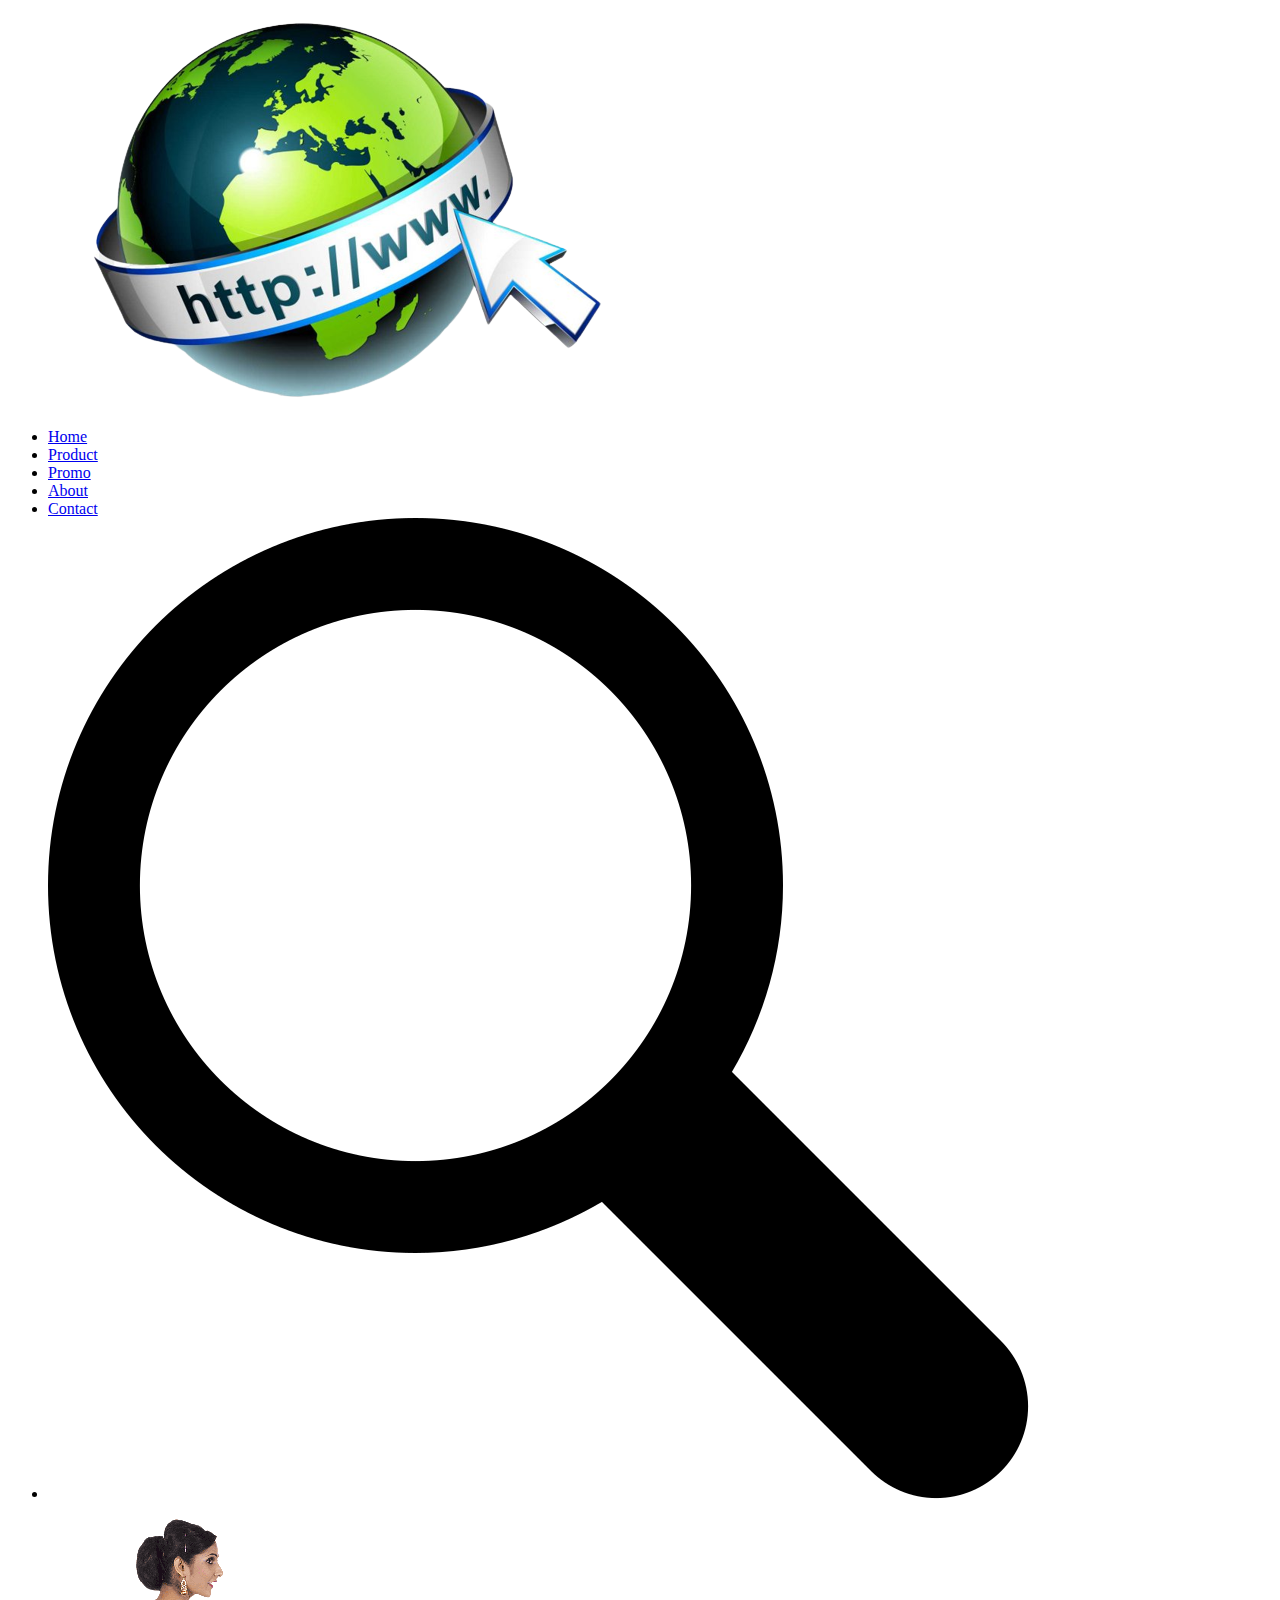
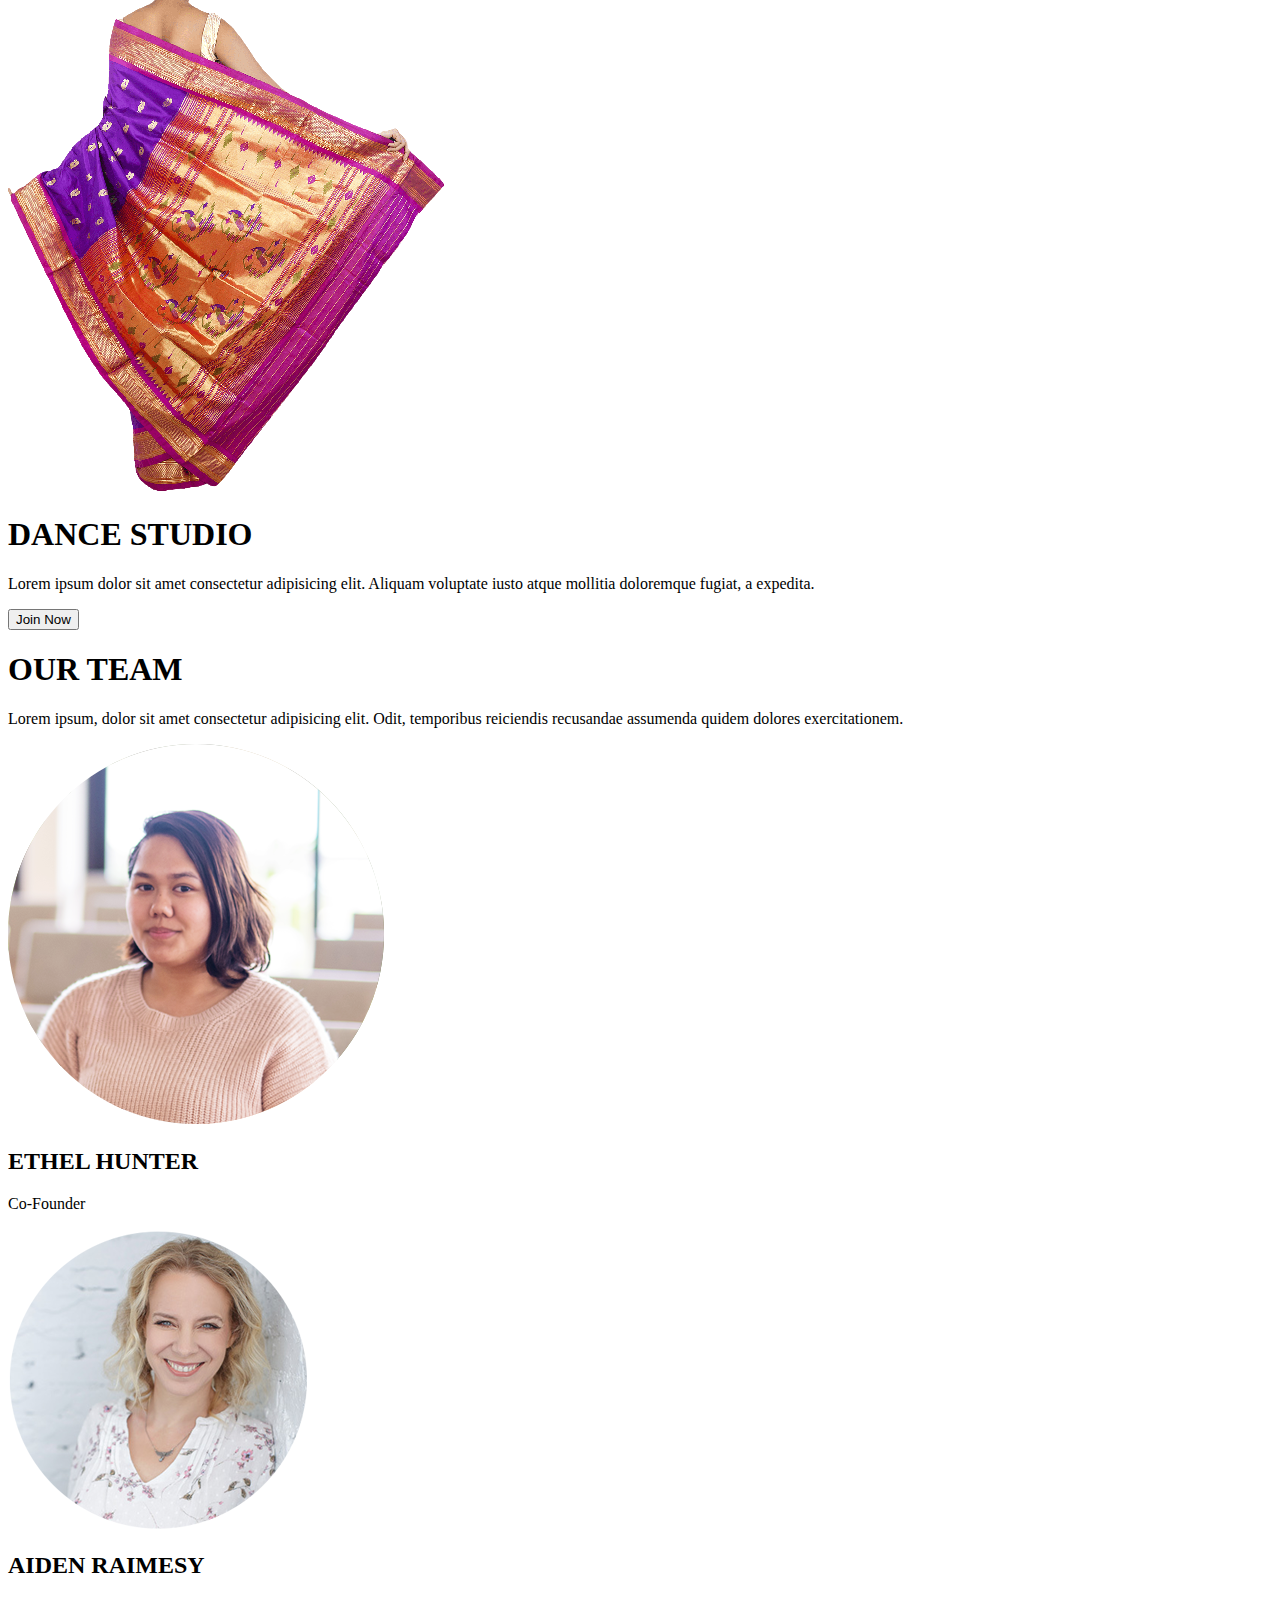
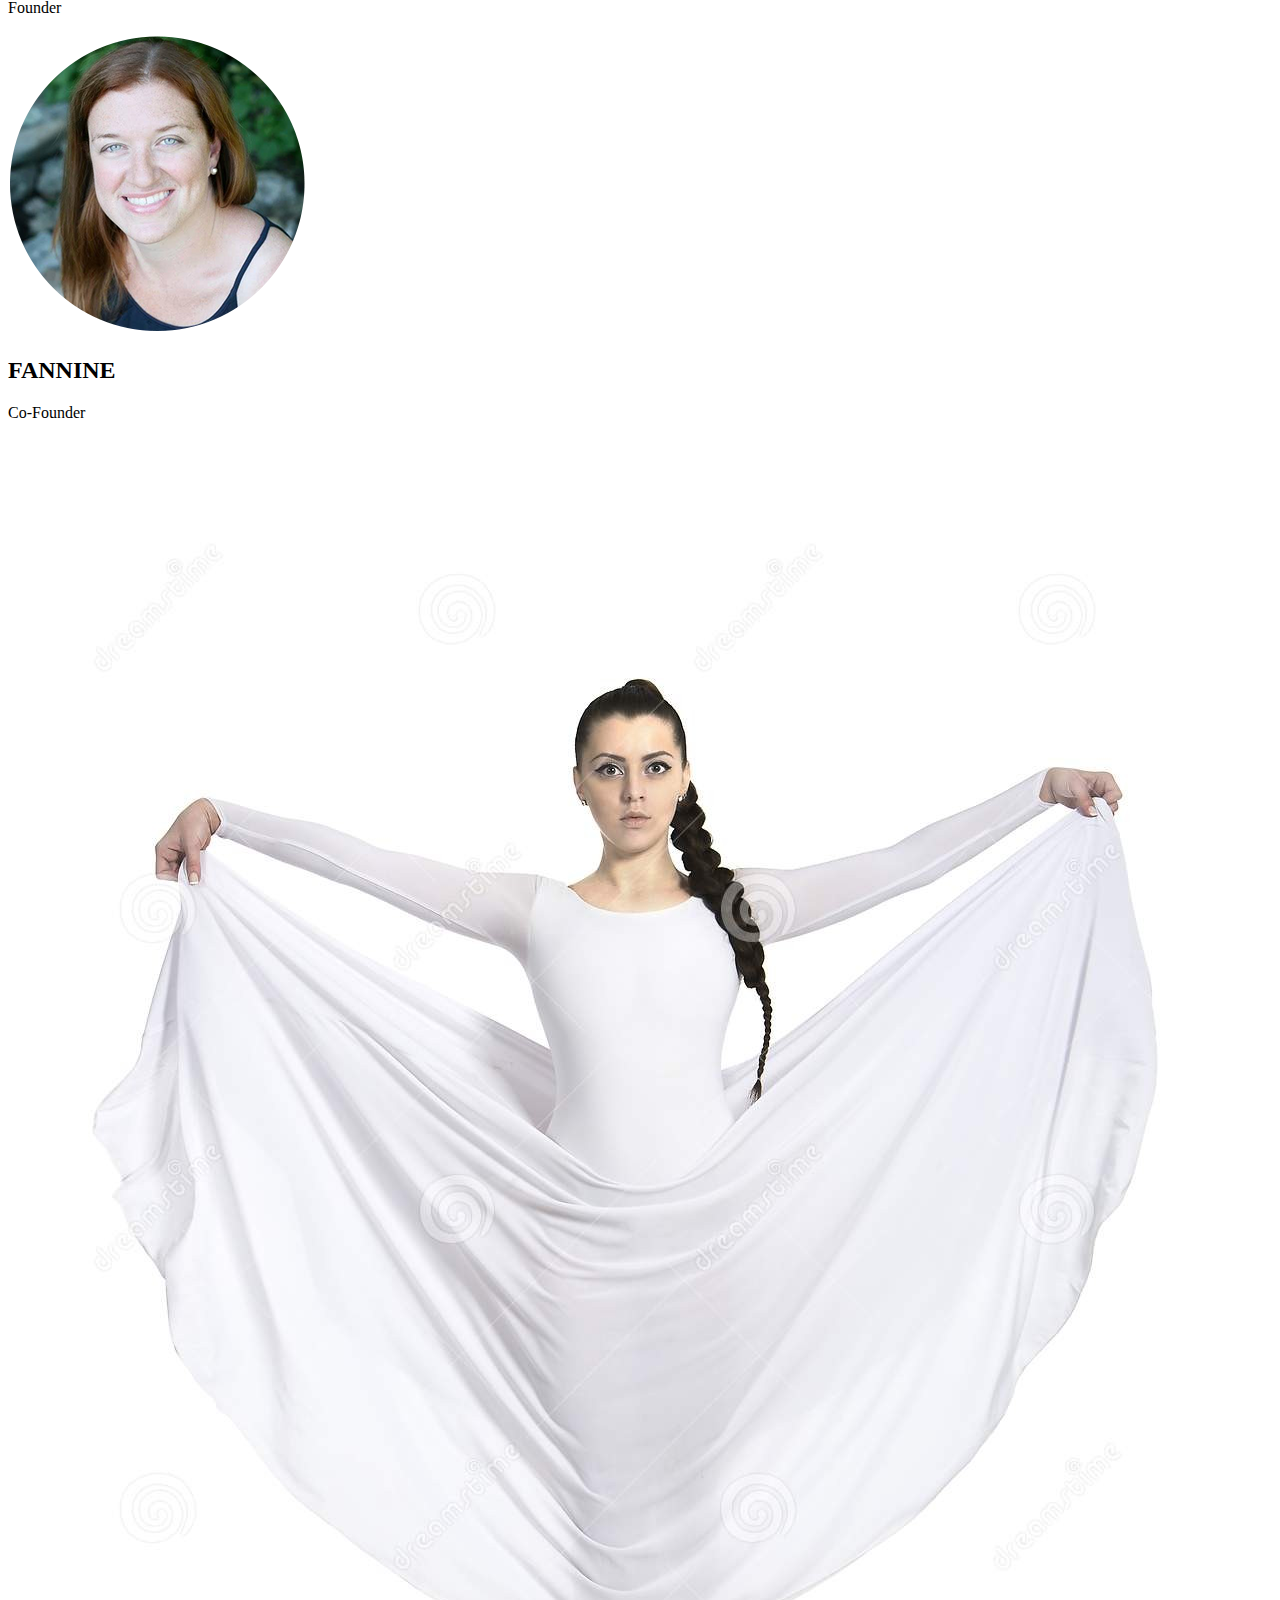
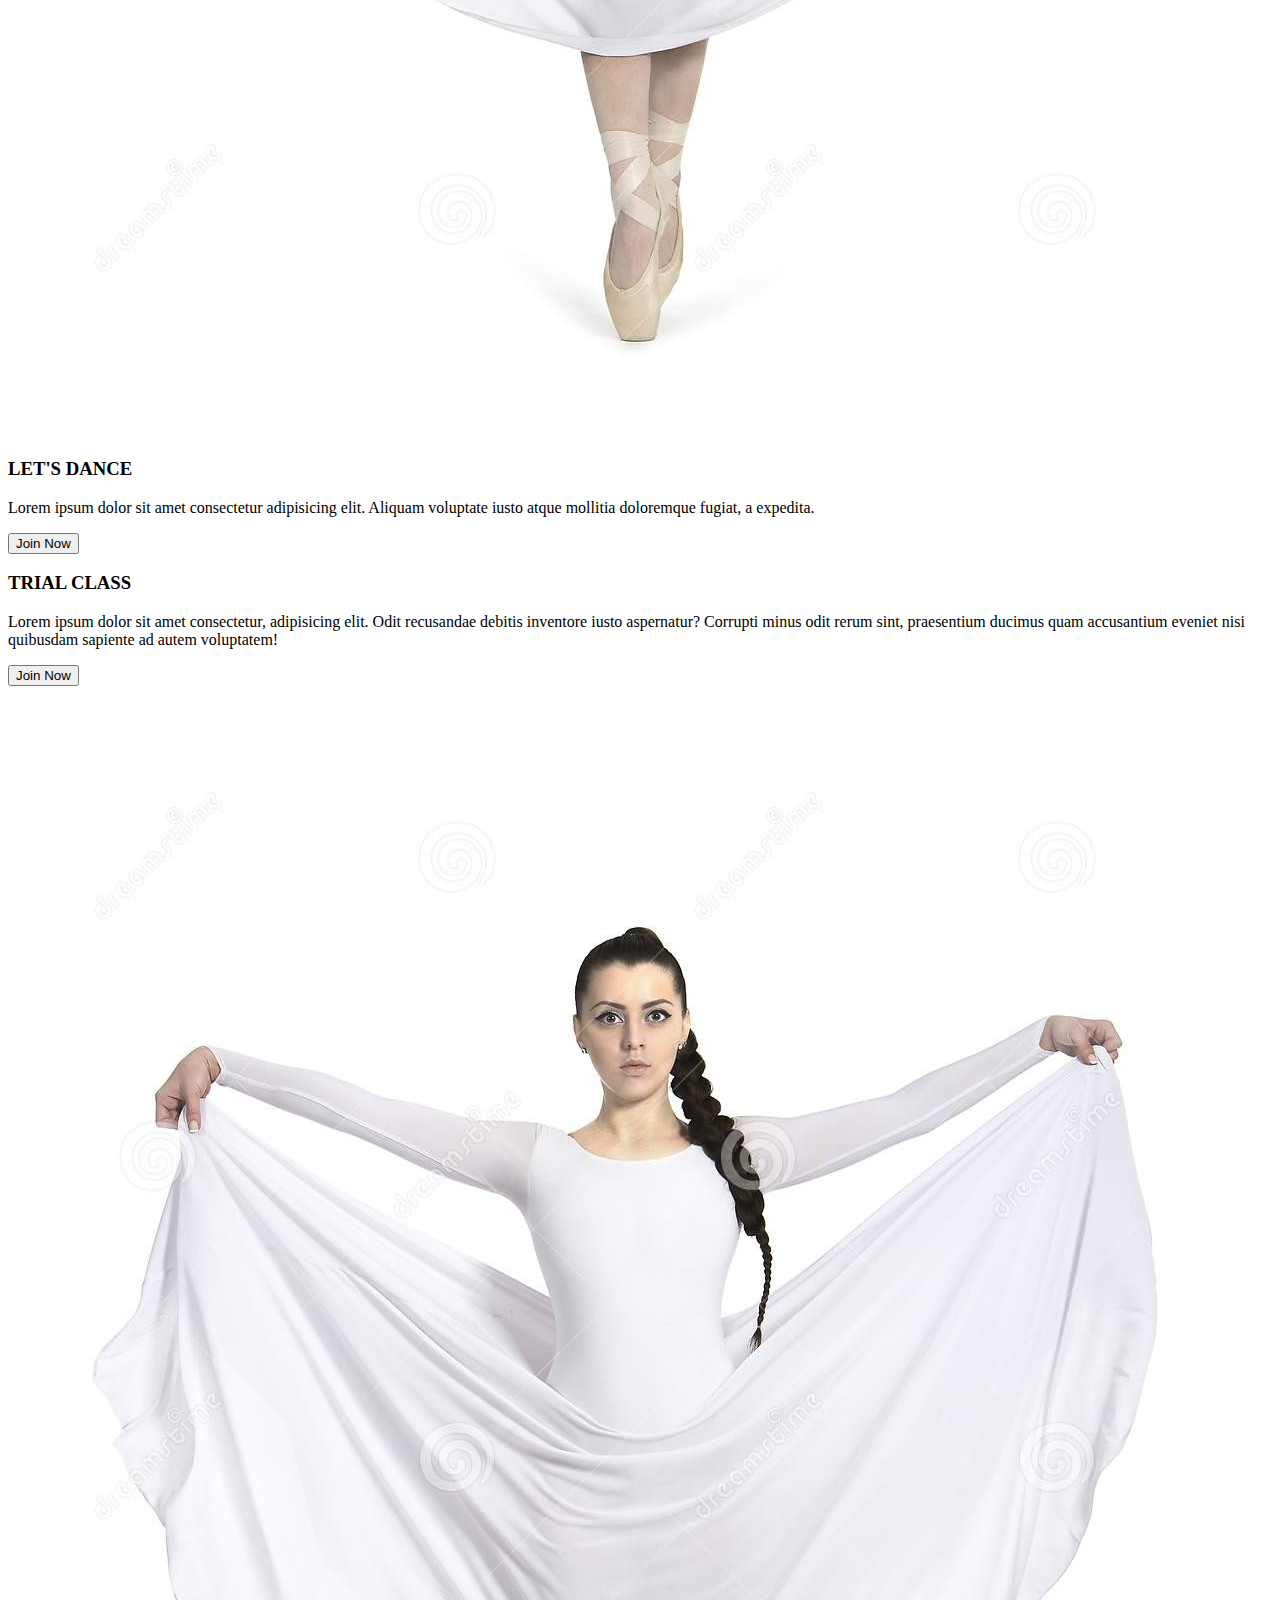
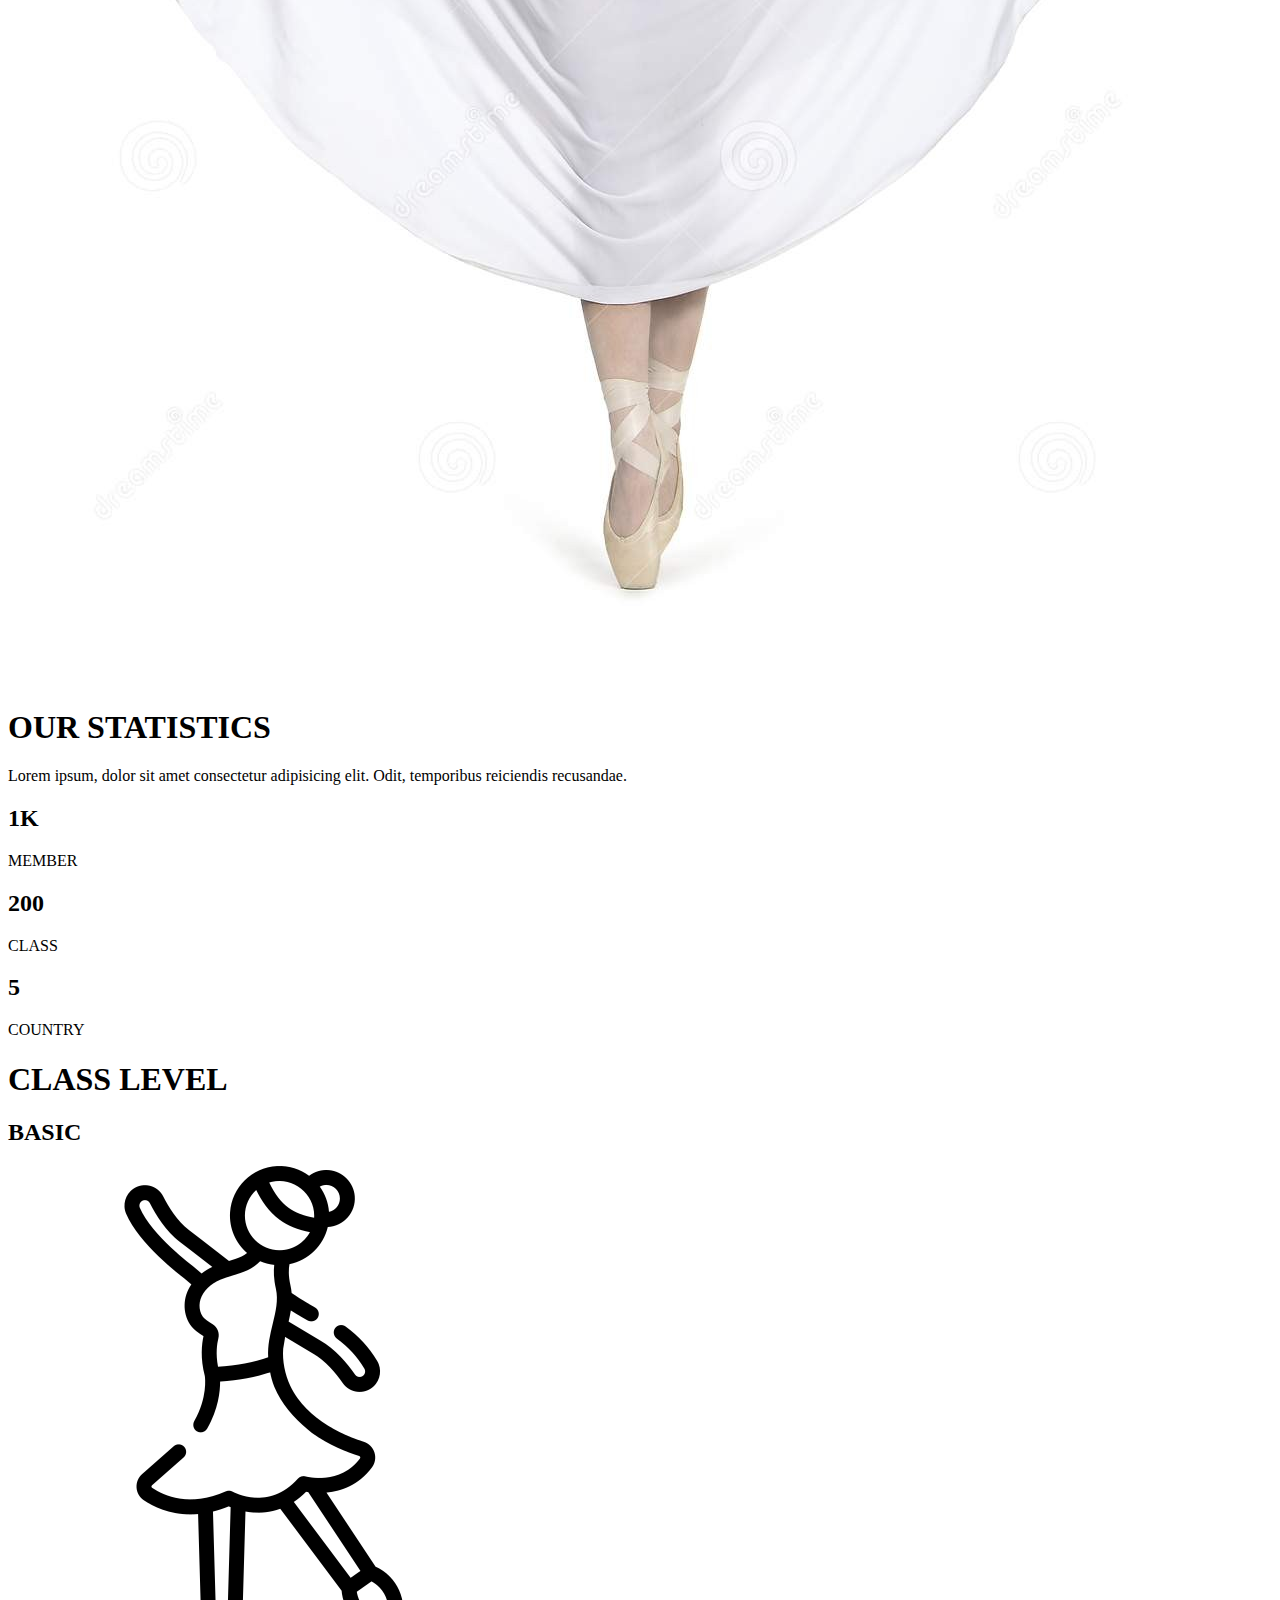
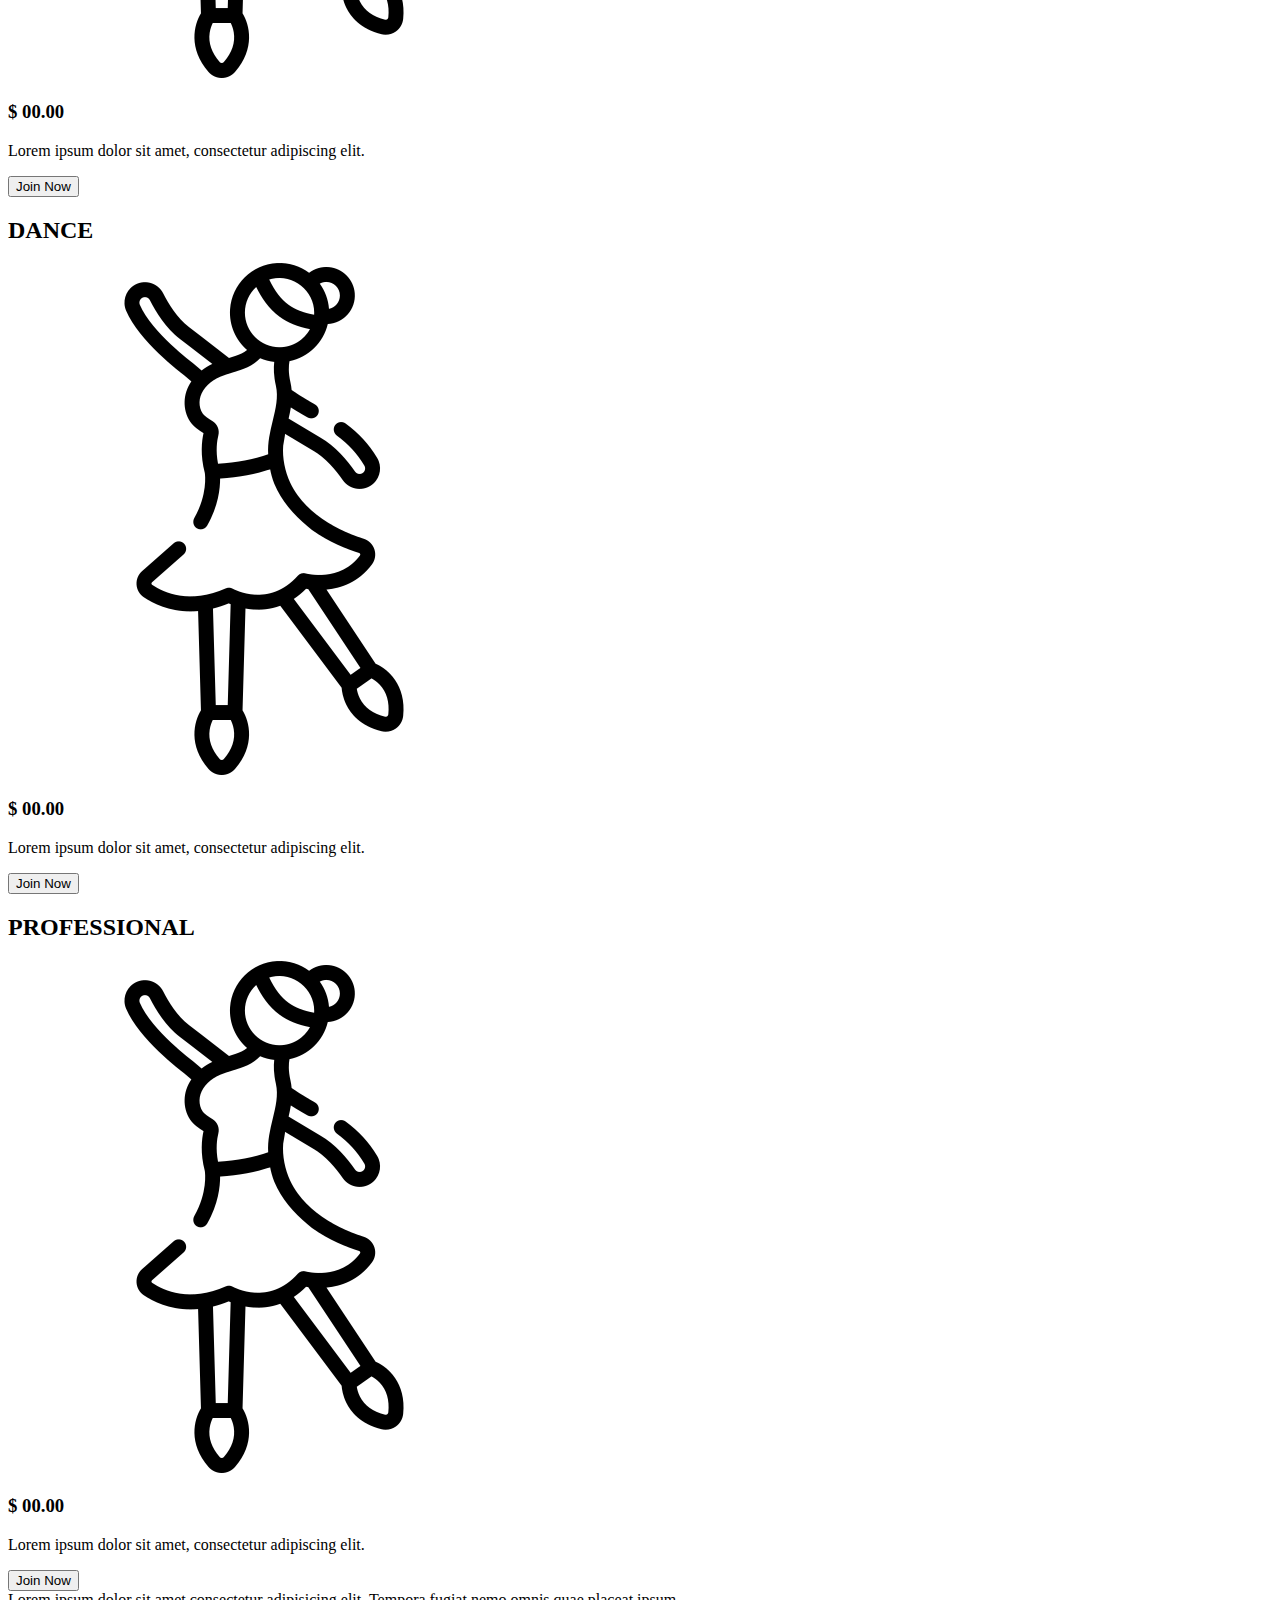
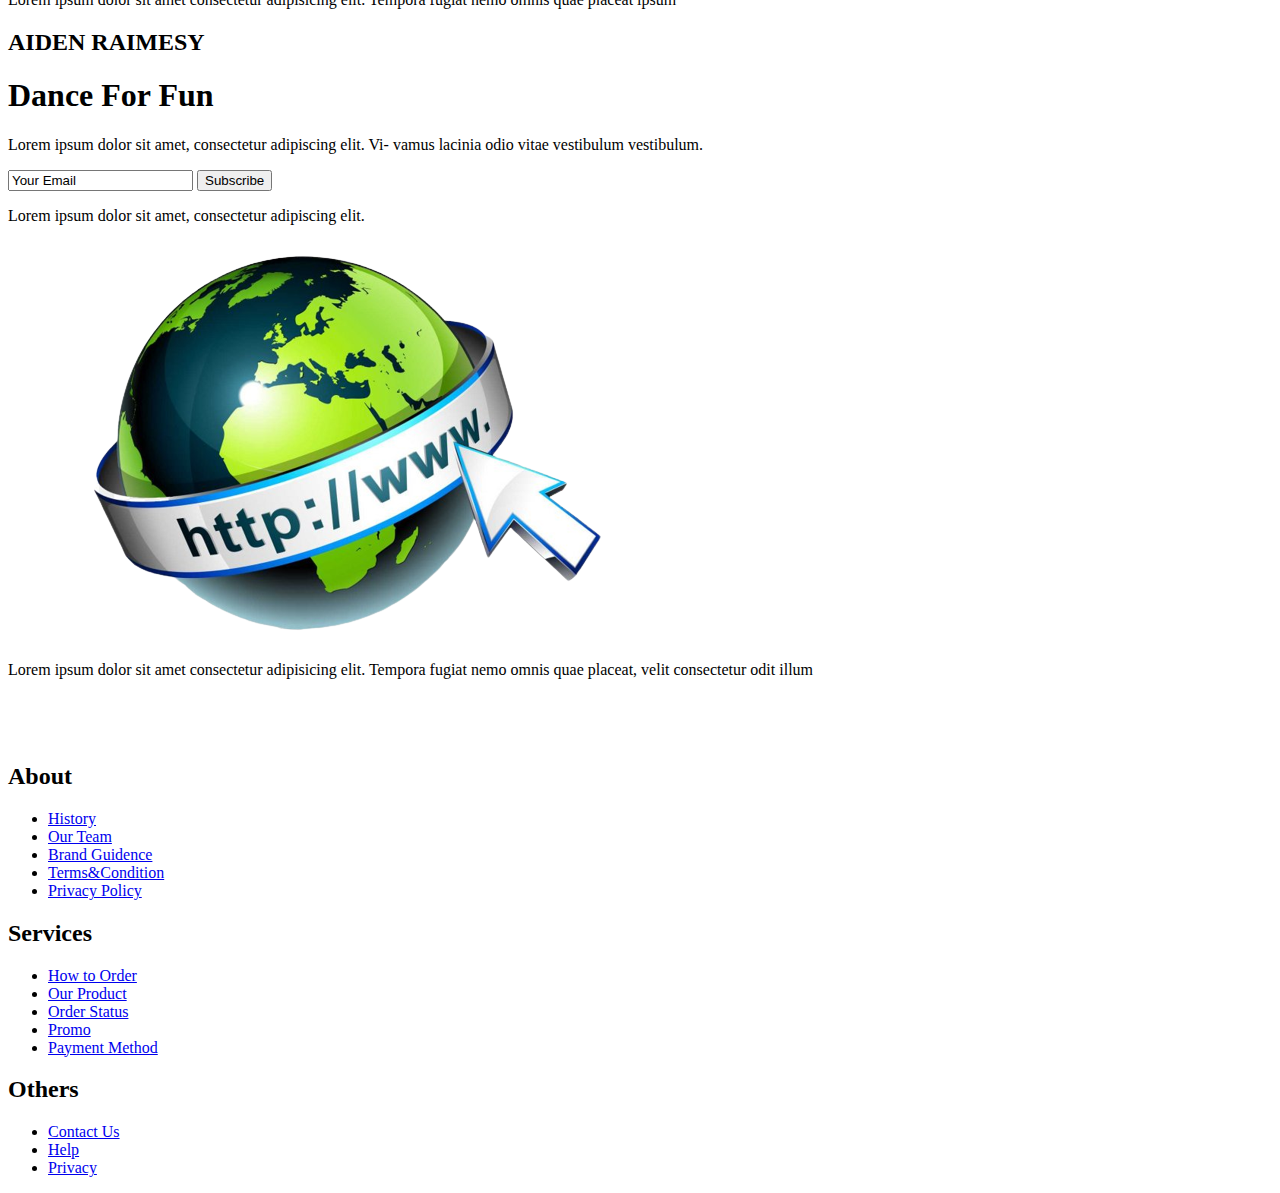
==== assignment1-2.html @ 9c56a9d4 "Assignment1&2" ====
<!DOCTYPE html>
<html lang="en">

<head>
    <meta charset="UTF-8">
    <meta http-equiv="X-UA-Compatible" content="IE=edge">
    <meta name="viewport" content="width=device-width, initial-scale=1.0">
    <link rel="stylesheet" href="assignment1.css">
    <title>Document</title>
</head>

<body>
    <header>
        <div class="logo"><img src="media/logo.png"/></div>
        <nav class="nav">
            <ul class="navbar">
                <li><a href="#">Home</a></li>
                <li><a href="#">Product</a></li>
                <li><a href="#">Promo</a></li>
                <li><a href="#">About</a></li>
                <li><a href="#">Contact</a></li>
                <li><img src="media/lens.png"/></li>
            </ul>

            </ul>
        </nav>
    </header>

    <section class="first-section">
        <div class="first-col-1">
            <img src="media/lady.png"/>
        </div>
        <div class="first-col-2">
            <h1>DANCE STUDIO</h1>
            <p>Lorem ipsum dolor sit amet consectetur adipisicing elit. Aliquam voluptate iusto atque mollitia doloremque fugiat, a expedita.</p>
            <div>
                <button class="btn">Join Now</button>
            </div>
        </div>
    </section>

    <section class="second-section">
        <div class="second-row-1">
            <h1>OUR TEAM</h1>
            <p>Lorem ipsum, dolor sit amet consectetur adipisicing elit. Odit, temporibus reiciendis recusandae assumenda quidem dolores exercitationem.</p>
        </div>
        <div class="second-row-2">
            <div>
                <img src="media/first.png">
                <h2>ETHEL HUNTER</h2>
                <p>Co-Founder</p>
            </div>

            <div>
                <img src="media/second.png">
                <h2>AIDEN RAIMESY</h2>
                <p>Founder</p>
            </div>

            <div>
                <img src="media/third.png">
                <h2>FANNINE</h2>
                <p>Co-Founder</p>
            </div>
        </div>

        <div class="second-row-3">
        </div>

    </section>

    <section class="first-section">
        <div class="first-col-1">
            <img class = "overide-img"src="media/lady2.jpg"/>
        </div>
        <div class="first-col-2">
            <h3>LET'S DANCE</h3>
            <p class="overide-1">Lorem ipsum dolor sit amet consectetur adipisicing elit. Aliquam voluptate iusto atque mollitia doloremque fugiat, a expedita.</p>
            <div>
                <button class="btn">Join Now</button>
            </div>
        </div>
    </section>

    <section class="tilted-bg">
        <div class="tilted-bg-wrapper">
        <div class="tilted-bg-row">
        <div class="tilted-col-1">
            <h3>TRIAL CLASS</h3>
            <p class="">Lorem ipsum dolor sit amet consectetur, adipisicing elit. Odit recusandae debitis inventore iusto aspernatur? Corrupti minus odit rerum sint, praesentium ducimus quam accusantium eveniet nisi quibusdam sapiente ad autem voluptatem!</p>
            <div>
                <button class="btn">Join Now</button>
            </div>
            </div>
            <div class="tilted-col-2">
                <img class = "overide-img"src="media/lady2.jpg"/>
            </div>
        </div>
        </div>
    </section>

    <section class="second-section">

        <div class="second-row-1">
            <h1>OUR STATISTICS</h1>
            <p>Lorem ipsum, dolor sit amet consectetur adipisicing elit. Odit, temporibus reiciendis recusandae.</p>
        </div>
        <div class="second-row-2 overide-2">
            <div class = "center-1">
                <h2>1K</h2>
                <p>MEMBER</p>
            </div>

            <div>
                <h2>200</h2>
                <p>CLASS</p>
            </div>

            <div class="center-2">
                <h2>5</h2>
                <p>COUNTRY</p>
            </div>
        </div>

        <div class="second-row-3">
        </div>

    </section>

    <section class="third-section">
        <h1 class="third-row-1">CLASS LEVEL</h1>
        <div class="third-row-2">
            <div>
                <h2>BASIC</h2>
                <img src="media/dance.png"/>
                <h3>$ 00.00</h3>
                <p>Lorem ipsum dolor sit amet, consectetur adipiscing elit.</p>
                <button class="btn">Join Now</button>
            </div>

            <div>
                <h2>DANCE</h2>
                <img src="media/dance.png"/>
                <h3>$ 00.00</h3>
                <p>Lorem ipsum dolor sit amet, consectetur adipiscing elit.</p>
                <button class="btn">Join Now</button>
            </div>

            <div>
                <h2>PROFESSIONAL</h2>
                <img src="media/dance.png"/>
                <h3>$ 00.00</h3>
                <p>Lorem ipsum dolor sit amet, consectetur adipiscing elit.</p>
                <button class="btn">Join Now</button>
            </div>
        </div>

    </section>

    <section class="lady-background">
        <div>
            Lorem ipsum dolor sit amet consectetur adipisicing elit. Tempora fugiat nemo omnis quae placeat ipsum
        </div>
        <h2>
            AIDEN RAIMESY
        </h2>
    </section>

    <section class="fourth-section">
        <h1>Dance For Fun</h1>
        <p class="para">Lorem ipsum dolor sit amet, consectetur adipiscing elit. 
            Vi- vamus lacinia odio vitae vestibulum vestibulum.
        </p>
        <input type="text" value="Your Email">
        <button class="btn-sub">Subscribe</button>
        <p class="small">Lorem ipsum dolor sit amet, consectetur adipiscing elit.</p>
    </section>
    <footer>
        <div class="footer-row-1">
            <img src="media/logo.png">
            <p>Lorem ipsum dolor sit amet consectetur adipisicing elit. Tempora fugiat nemo omnis quae placeat, velit consectetur odit illum</p>
            <div class="social-icons">
                <img src="media/footer1.png">
                <img src="media/footer2.png">
                <img src="media/footer3.png">
                <img src="media/footer4.png">
            </div>
        </div>

        <div class="footer-row-2">
            <div class="col-1">
                <h2>About</h2>
                <ul>
                    <li><a href="#">History</a></li>
                    <li><a href="#">Our Team</a></li>
                    <li><a href="#">Brand Guidence</a></li>
                    <li><a href="#">Terms&Condition</a></li>
                    <li><a href="#">Privacy Policy</a></li>
                </ul>
            </div>

            <div class="col-2">
                <h2>Services</h2>
                <ul>
                    <li><a href="#">How to Order</a></li>
                    <li><a href="#">Our Product</a></li>
                    <li><a href="#">Order Status</a></li>
                    <li><a href="#">Promo</a></li>
                    <li><a href="#">Payment Method</a></li>
                </ul>
            </div>

            <div class="col-3">
                <h2>Others</h2>
                <ul>
                    <li><a href="#">Contact Us</a></li>
                    <li><a href="#">Help</a></li>
                    <li><a href="#">Privacy</a></li>
                </ul>
            </div>
        </div>

    </footer>
</body>

</html>
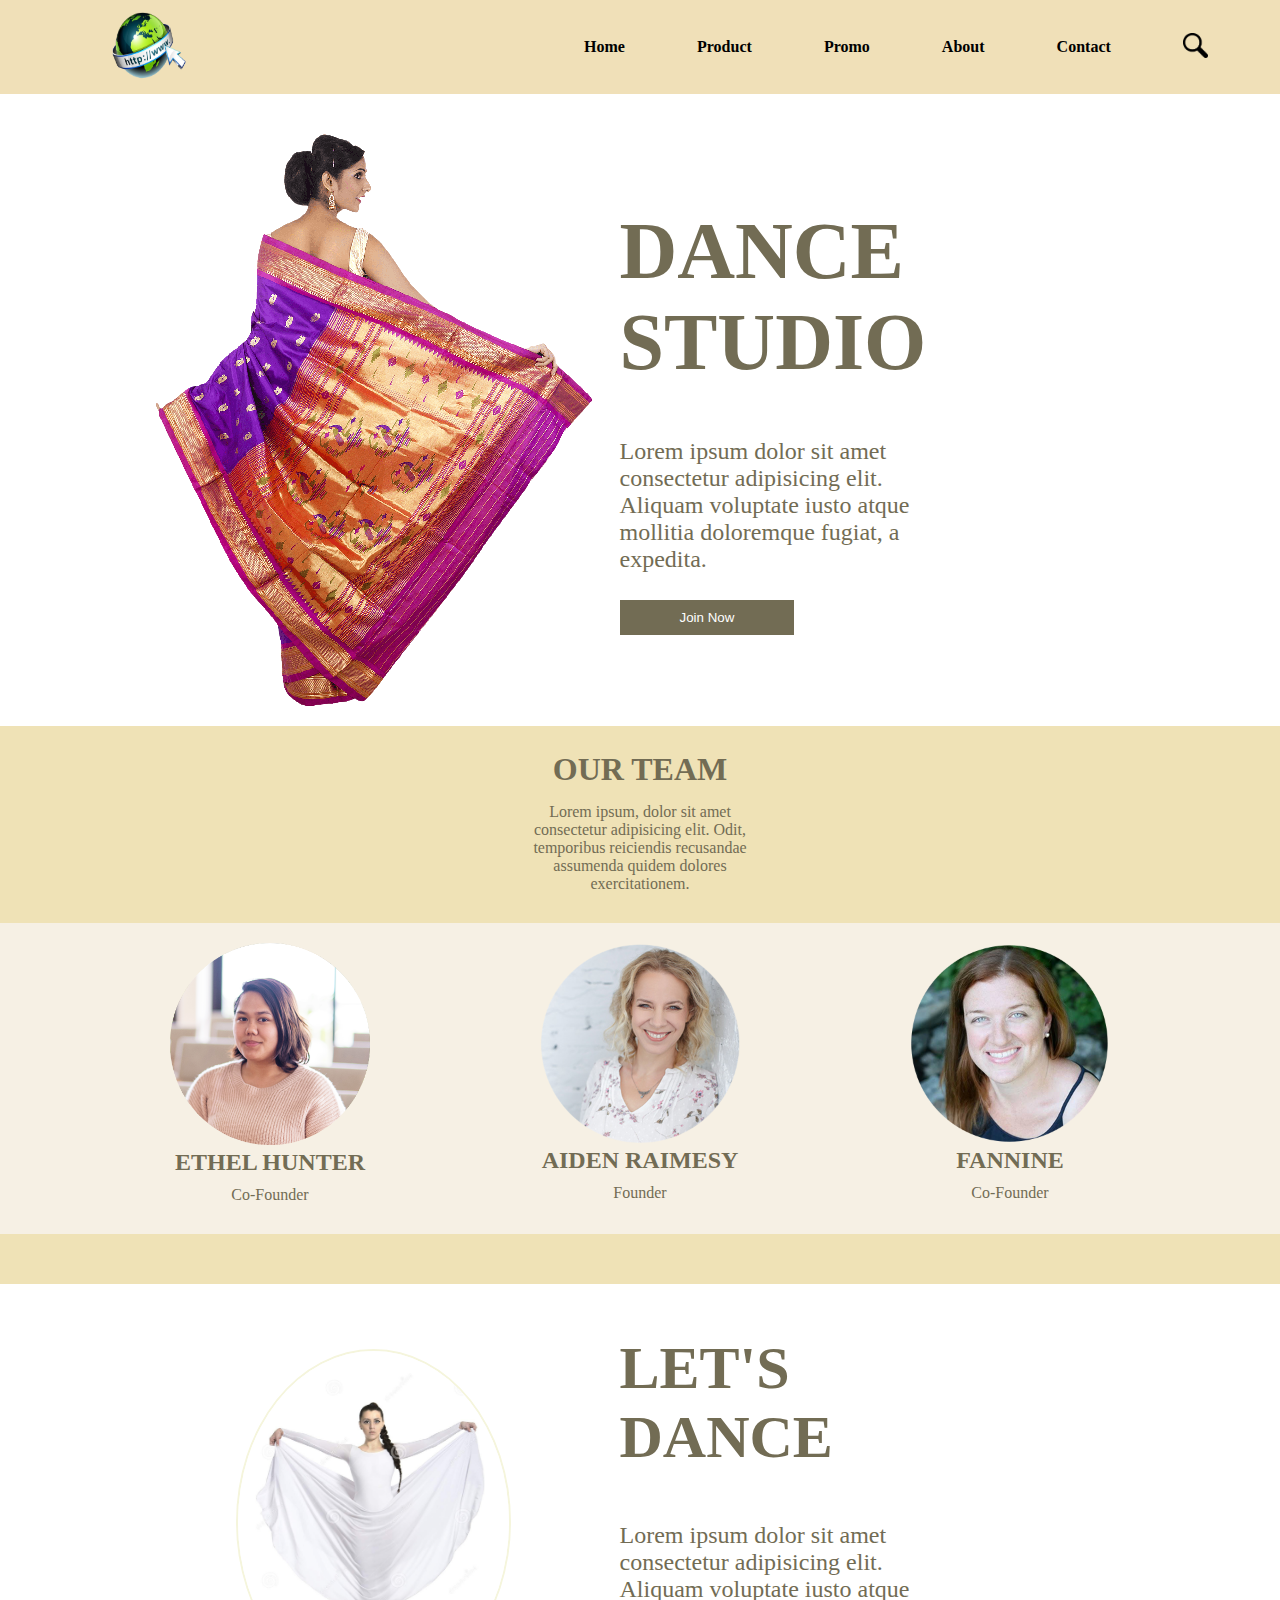
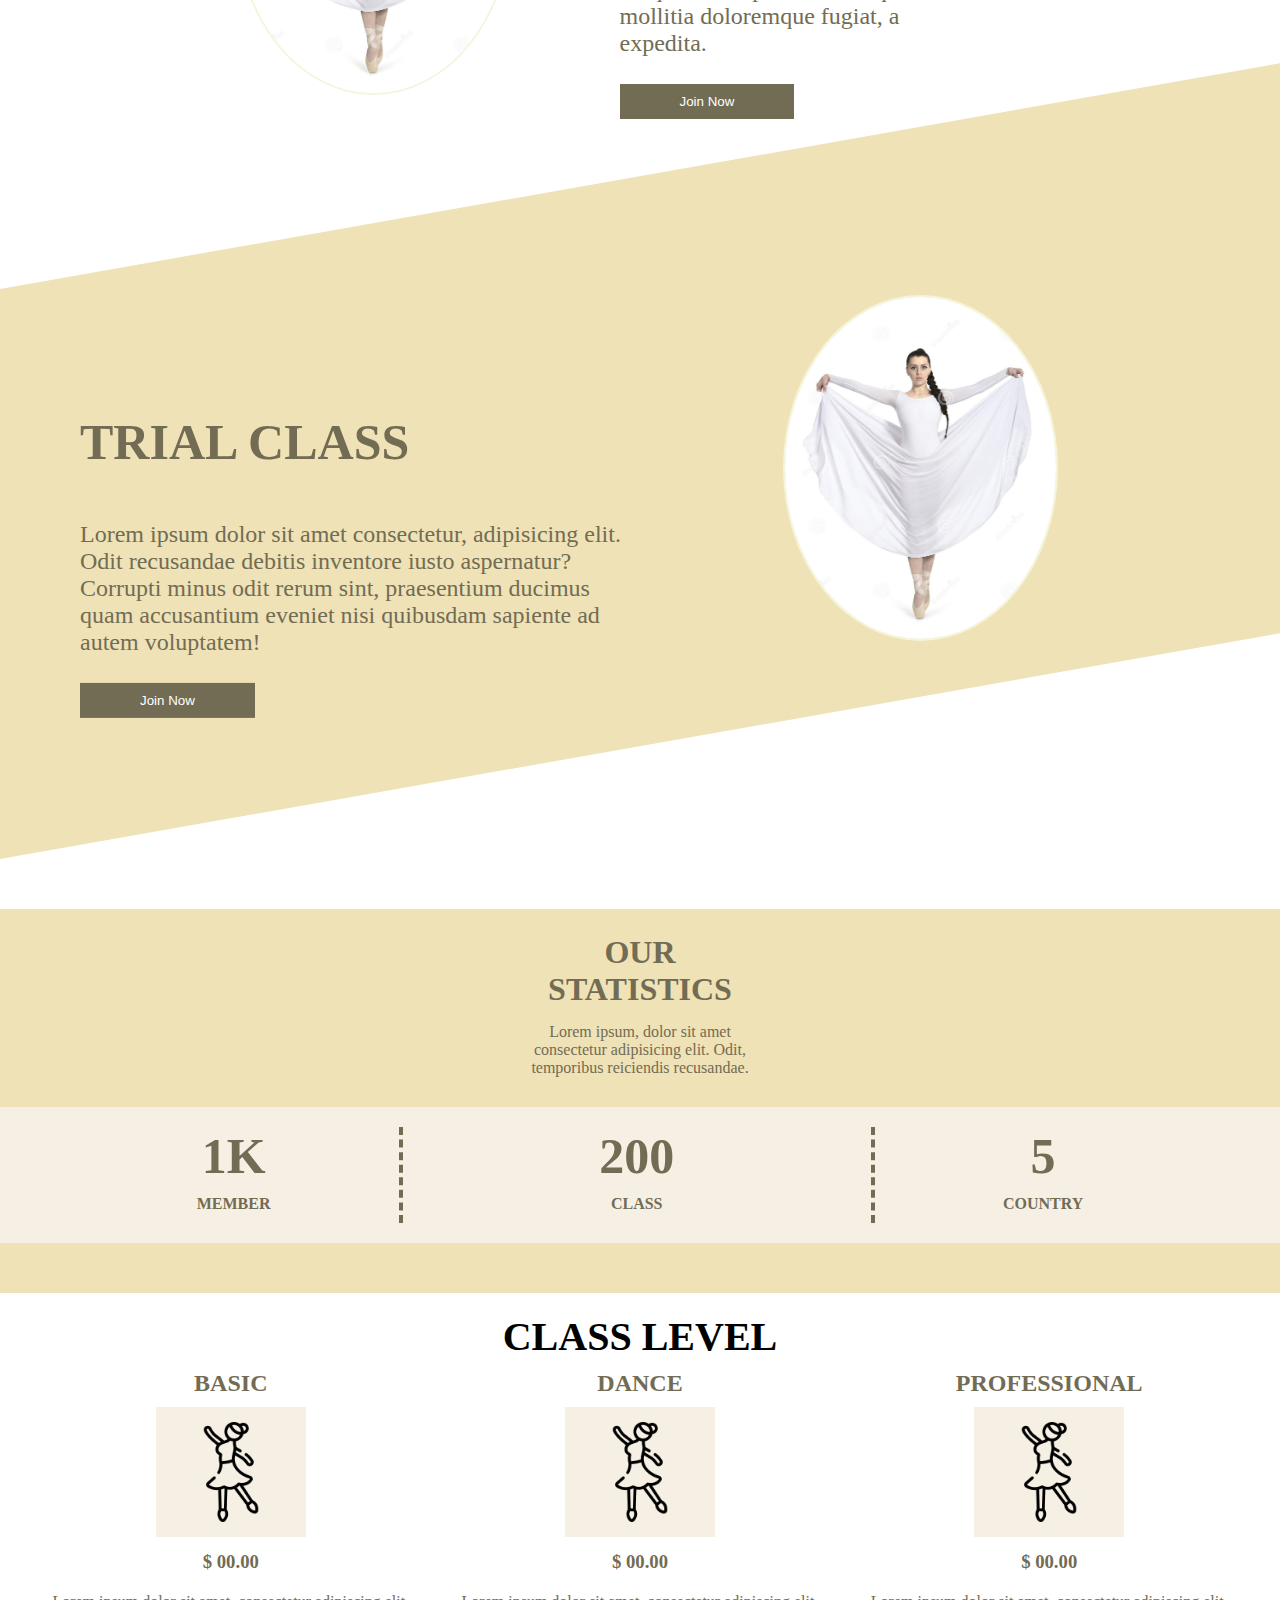
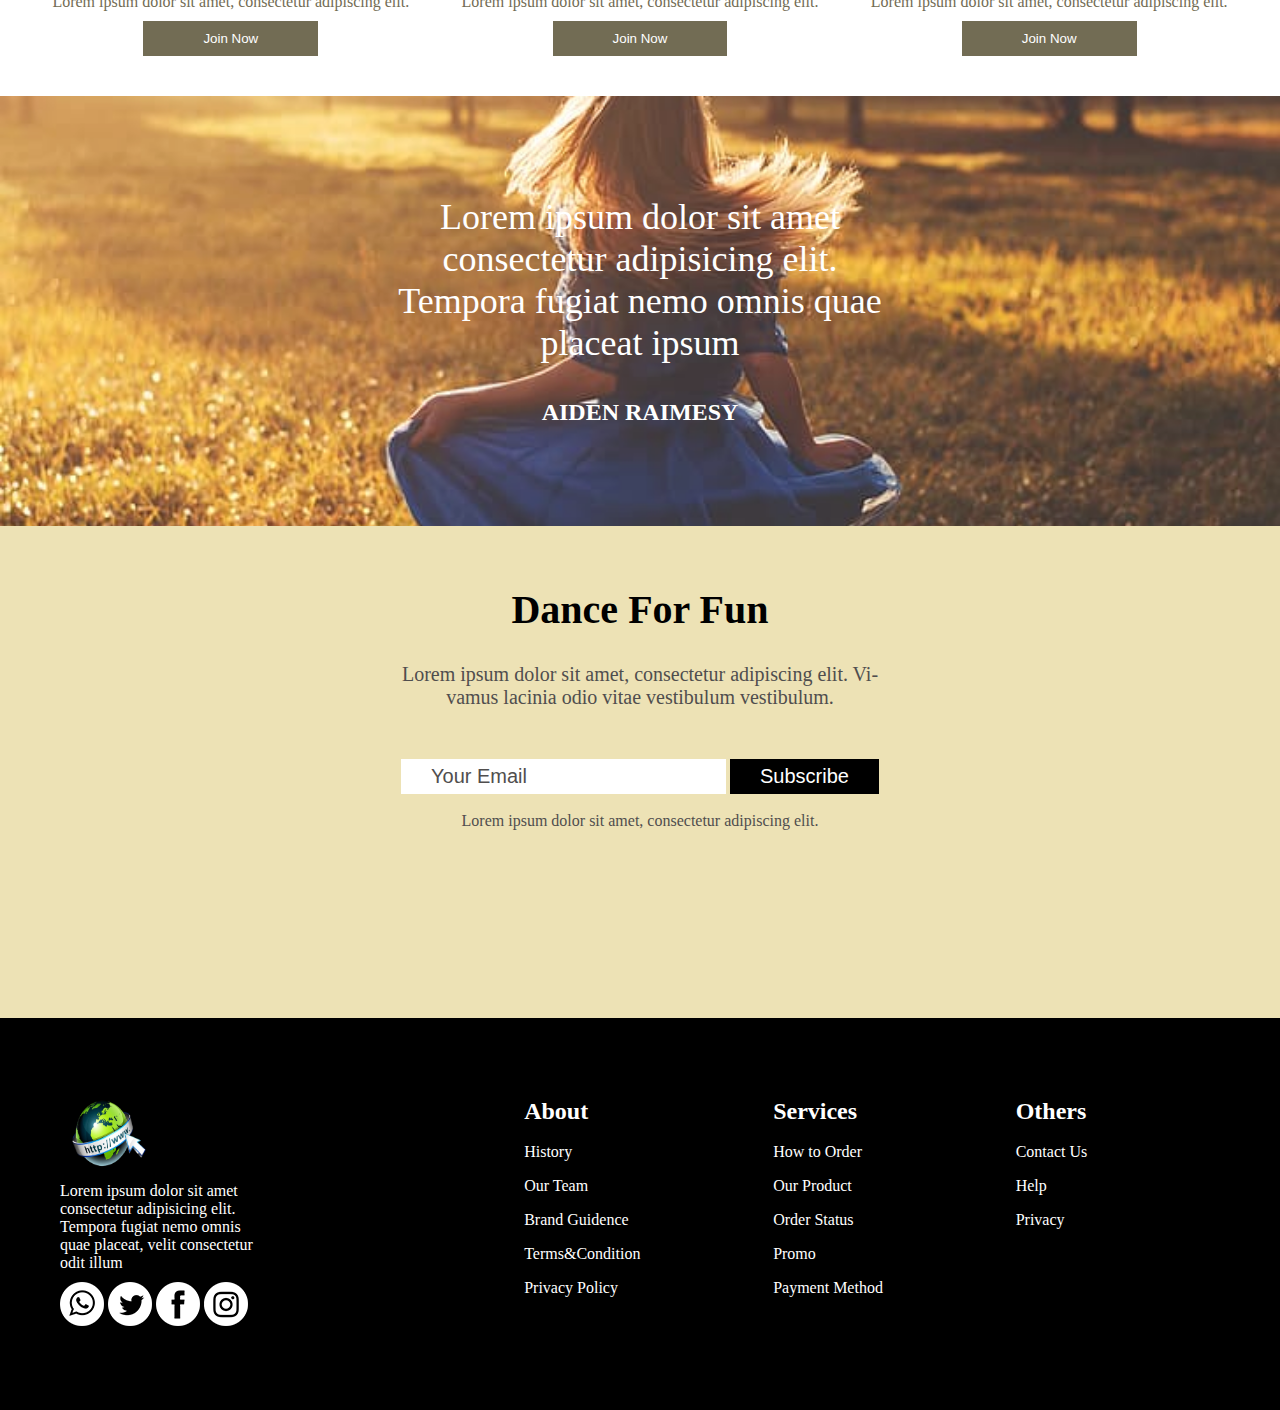
==== commit 061cc577: "updated css reference in html file" ====
--- a/assignment1-2.html
+++ b/assignment1-2.html
@@ -5,7 +5,7 @@
     <meta charset="UTF-8">
     <meta http-equiv="X-UA-Compatible" content="IE=edge">
     <meta name="viewport" content="width=device-width, initial-scale=1.0">
-    <link rel="stylesheet" href="assignment1.css">
+    <link rel="stylesheet" href="assignment1-2.css">
     <title>Document</title>
 </head>
 
--- a/assignment1-2.css
+++ b/assignment1-2.css
@@ -0,0 +1,312 @@
+*{
+    margin: 0;
+    padding: 0;
+    box-sizing: border-box;
+}
+header{
+    display: flex;
+    align-items: center;
+    padding: 10px 0;
+    background-color: #f0e0b8;
+}
+.nav{
+    width: 60%;
+}
+.logo{
+    width: 40%;
+    padding-left: 100px;
+}
+
+.logo img{
+    width: 90px;
+    height: 70px;
+}
+.navbar{
+    list-style: none;
+    display: flex;
+    width: 100%;
+    justify-content: space-evenly;
+    align-items: center;
+}
+
+.navbar li{
+    /* padding-left: 5px; */
+    font-size: 16px;
+    font-weight: bold;
+}
+
+.navbar li a{
+    text-decoration: none;
+    color: black;
+}
+
+.navbar img{
+    width: 25px;
+    height: 25px;
+}
+
+.first-section{
+    display: flex;
+    align-items: center;
+    width: 80%;
+    margin: auto;
+    padding-top: 40px;
+    padding-bottom: 20px;
+}
+.first-col-1{
+    width: 48%;
+}
+.first-col-1 img{
+    display: block;
+    margin: auto;
+}
+
+.first-col-2{
+    width: 30%;
+    color: #726c54;
+}
+.first-col-2 h1{
+    font-size: 80px;
+    padding-bottom: 40px;
+   
+}
+
+.first-col-2 h3{
+    font-size: 60px;
+    padding-bottom: 40px;
+   
+}
+
+.first-col-2 p{
+    font-size: 24px;
+}
+
+.first-col-2 .overide{
+    font-size: 18px;
+}
+
+.first-col-2 div{
+padding-top: 17px;
+}
+
+.btn{
+    padding: 10px 60px;
+    background:#726c54;
+    color: white;
+    border: none;
+}
+.second-row-1{
+    background:  #efe2b6;
+    padding: 20px 0;
+    color: #726c54;
+}
+.second-row-1 h1{
+width: 20%;
+margin: auto;
+text-align: center;
+padding: 5px 0;
+}
+.second-row-1 p{
+    width: 20%;
+    margin: auto;
+    text-align: center;
+}
+
+.second-row-2{
+    display: flex;
+    justify-content: space-evenly;
+    text-align: center;
+    padding: 20px 0;
+    color: #726c54;
+    background: #f6f0e4;
+}
+
+.second-row-2 img {
+    width: 200px;
+}
+
+.second-row-3{
+    height: 50px;
+    background: #efe2b6;
+}
+.overide-2{
+    padding: 20px 0;
+}
+.overide-2 h2{
+    font-size: 50px;
+}
+.overide-2 p{
+    font-weight: bold;
+}
+
+.overide-img{
+    width: 275px;
+    border: 2px solid beige;
+    border-radius: 50%;
+}
+.center-1{
+    border-right: 4px dashed #726c54;
+    padding-right: 10%;
+}
+
+.center-2{
+    border-left: 4px dashed #726c54;
+    padding-left: 10%;
+}
+.third-section{
+    padding-top: 20px;
+    padding-bottom: 40px;
+}
+.third-row-1{
+    text-align: center;
+    font-size: 40px;
+}
+
+.third-row-2{
+    display: flex;
+    justify-content: space-evenly;
+    text-align: center;
+    color: #726c54;
+}
+.third-row-2 img{
+    width: 150px;
+    padding: 15px 25px;
+    background: #f6f0e4;
+}
+.third-row-2 h2,h3,p{
+    padding: 10px 0;
+}
+
+.tilted-bg{
+    padding: 100px 0 100px 0;
+    
+}
+
+.tilted-bg-wrapper{
+    transform: skew(0deg,-10deg) translateY(50px);
+    background: #efe2b6;
+    padding: 20px 80px;
+    transform-origin: top left;
+}
+.tilted-bg-row{
+    display: flex;
+    align-items: center;
+    transform: skew(0deg,10deg);
+    transform-origin: top left;
+
+}
+.tilted-col-1{
+    width: 50%;
+    color: #726c54;
+}
+.tilted-col-2{
+    width: 50%;
+    text-align: center;
+    color: #726c54;
+    padding-bottom: 180px;
+}
+.tilted-col-1 h3{
+    font-size: 50px;
+    padding-bottom: 40px;
+}
+
+.tilted-col-1 p{
+    font-size: 24px;
+}
+
+.tilted-col-1 div{
+    padding-top: 17px;
+}
+.lady-background{
+    background: url(media/lady-bg.jpg) center center no-repeat;
+    background-size: cover;
+    padding: 100px 0;
+    text-align: center;
+    opacity: 0.9;
+    color: white;
+}
+.lady-background div{
+    width: 40%;
+    margin: auto;
+    font-size: 36px;
+}
+
+.lady-background h2{
+    padding-top: 35px;
+}
+.fourth-section{
+    background-color: #ede2b5;
+    text-align: center;
+    padding-bottom: 170px;
+    padding-top: 60px;
+    
+}
+.fourth-section h1{
+    font-size: 40px;
+    color: black;
+}
+.btn-sub{
+    background: black;
+    color: white;
+    font-size: 20px;
+    padding: 6px 30px;
+    border: none;
+}
+ input{
+    font-size: 20px;
+    padding: 6px 30px;
+    border: none;
+    color: #504e4e;
+}
+.fourth-section .para{
+    padding-top: 30px;
+    font-weight: 400;
+    padding-bottom: 50px;
+    width: 40%;
+    font-size: 20px;
+    margin: auto;
+    color: #504e4e;
+}
+
+.fourth-section .small{
+    padding: 18px 0;
+    color: #504e4e;
+}
+
+footer{
+    background: black;
+    color: white;
+    padding: 80px 60px;
+    display: flex;
+}
+.footer-row-1{
+    width: 40%;
+}
+.footer-row-1 p{
+    width: 60%;
+}
+.footer-row-1 > img{
+    width: 90px;
+    height: 70px;
+}
+
+.footer-row-2{
+    display: flex;
+    justify-content: space-evenly;
+    width: 100%;
+}
+
+.footer-row-2 h2{
+    font-weight: bold;
+    padding-bottom: 10px;
+}
+.footer-row-2 ul{
+    list-style: none;
+}
+.footer-row-2 a{
+    text-decoration: none;
+    color: white;
+}
+.footer-row-2 li{
+    padding: 8px 0;
+}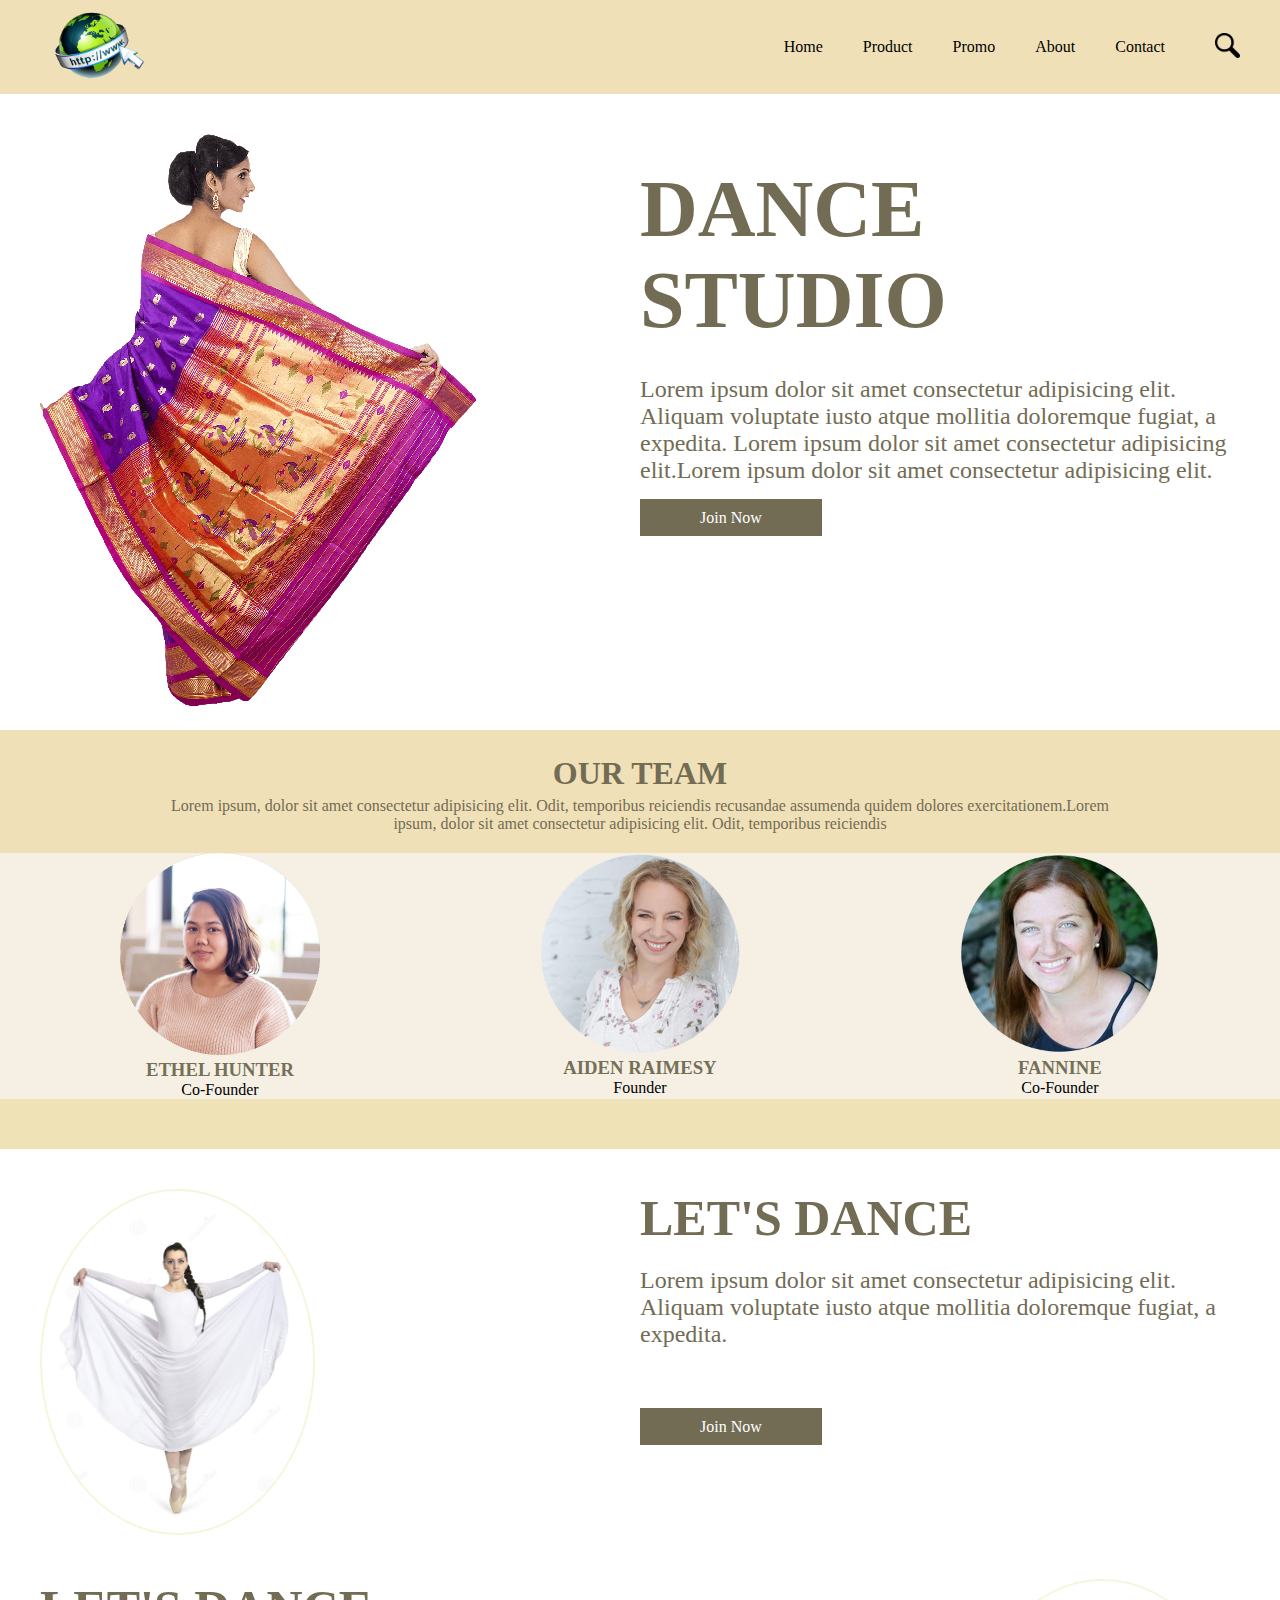
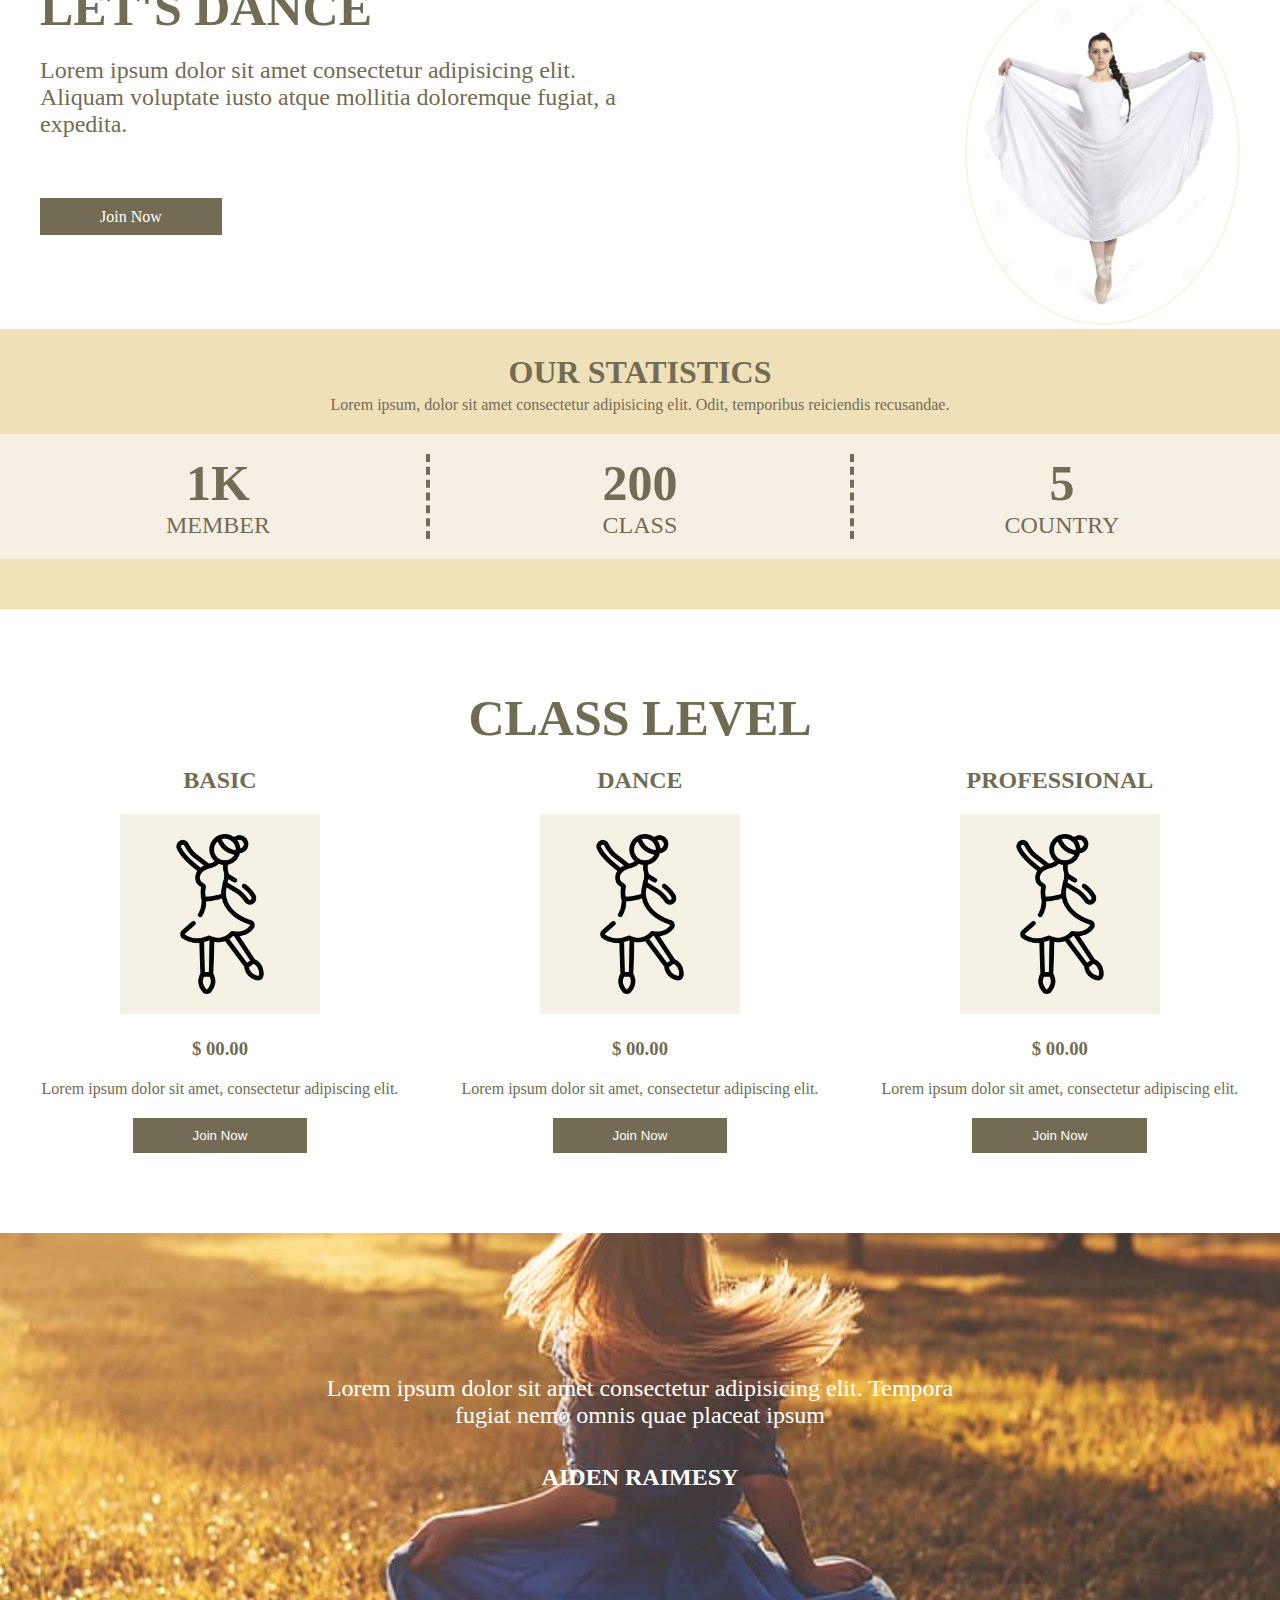
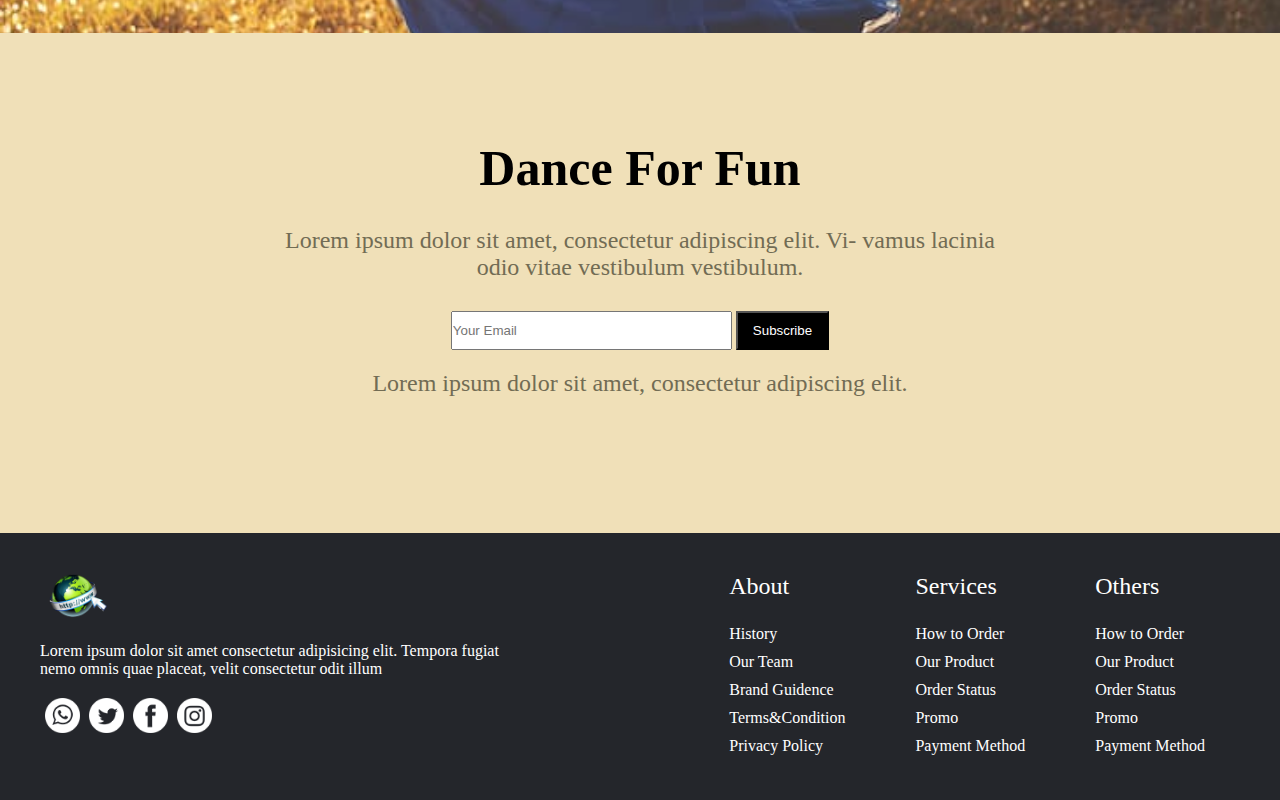
==== commit 16616ba3: "updated" ====
--- a/assignment1-2.html
+++ b/assignment1-2.html
@@ -10,8 +10,11 @@
 </head>
 
 <body>
-    <header>
-        <div class="logo"><img src="media/logo.png"/></div>
+    <header class="bg-1">
+        <div class="wrapper top-menu-bar">
+        <div class="logo">
+            <a href="#"><img src="media/logo.png"/></a>
+        </div>
         <nav class="nav">
             <ul class="navbar">
                 <li><a href="#">Home</a></li>
@@ -19,117 +22,136 @@
                 <li><a href="#">Promo</a></li>
                 <li><a href="#">About</a></li>
                 <li><a href="#">Contact</a></li>
-                <li><img src="media/lens.png"/></li>
             </ul>
-
-            </ul>
+            <form class="search-bar" action="#" method="get">
+                <input  type="text"/>
+                <button><img src="media/lens.png"/></button>
+            </form>
         </nav>
+        </div>
+    </div>
     </header>
 
-    <section class="first-section">
+    <section>
+        <div class="wrapper first-section">
         <div class="first-col-1">
             <img src="media/lady.png"/>
         </div>
         <div class="first-col-2">
             <h1>DANCE STUDIO</h1>
-            <p>Lorem ipsum dolor sit amet consectetur adipisicing elit. Aliquam voluptate iusto atque mollitia doloremque fugiat, a expedita.</p>
-            <div>
-                <button class="btn">Join Now</button>
-            </div>
-        </div>
-    </section>
-
-    <section class="second-section">
-        <div class="second-row-1">
+            <p>Lorem ipsum dolor sit amet consectetur adipisicing elit. Aliquam voluptate iusto atque mollitia doloremque fugiat, a expedita. Lorem ipsum dolor sit amet consectetur adipisicing elit.Lorem ipsum dolor sit amet consectetur adipisicing elit.</p>
+            <div>
+                <a  href ="#"class="btn">Join Now</a>
+            </div>
+        </div>
+        </div>
+    </section>
+
+    <section class="bg-1">
+        <div class="second-section">
+        <div class="second-row-1 wrapper">
             <h1>OUR TEAM</h1>
-            <p>Lorem ipsum, dolor sit amet consectetur adipisicing elit. Odit, temporibus reiciendis recusandae assumenda quidem dolores exercitationem.</p>
-        </div>
-        <div class="second-row-2">
+            <p>Lorem ipsum, dolor sit amet consectetur adipisicing elit. Odit, temporibus reiciendis recusandae assumenda quidem dolores exercitationem.Lorem ipsum, dolor sit amet consectetur adipisicing elit. Odit, temporibus reiciendis</p>
+        </div>
+        <div class="bg-2">
+            <div class="wrapper">
+            <div class="grid">    
             <div>
                 <img src="media/first.png">
-                <h2>ETHEL HUNTER</h2>
+                <h3>ETHEL HUNTER</h3>
                 <p>Co-Founder</p>
             </div>
 
             <div>
                 <img src="media/second.png">
-                <h2>AIDEN RAIMESY</h2>
+                <h3>AIDEN RAIMESY</h3>
                 <p>Founder</p>
             </div>
 
             <div>
                 <img src="media/third.png">
-                <h2>FANNINE</h2>
+                <h3>FANNINE</h3>
                 <p>Co-Founder</p>
             </div>
+            </div>
+        </div>
         </div>
 
         <div class="second-row-3">
         </div>
-
-    </section>
-
-    <section class="first-section">
-        <div class="first-col-1">
+        </div>
+    </section>
+
+    <section>
+        <div class="wrapper third_section">
+        <div class="third-col-1">
             <img class = "overide-img"src="media/lady2.jpg"/>
         </div>
-        <div class="first-col-2">
-            <h3>LET'S DANCE</h3>
+        <div class="third-col-2">
+            <h2>LET'S DANCE</h2>
             <p class="overide-1">Lorem ipsum dolor sit amet consectetur adipisicing elit. Aliquam voluptate iusto atque mollitia doloremque fugiat, a expedita.</p>
             <div>
-                <button class="btn">Join Now</button>
-            </div>
-        </div>
-    </section>
-
-    <section class="tilted-bg">
-        <div class="tilted-bg-wrapper">
-        <div class="tilted-bg-row">
-        <div class="tilted-col-1">
-            <h3>TRIAL CLASS</h3>
-            <p class="">Lorem ipsum dolor sit amet consectetur, adipisicing elit. Odit recusandae debitis inventore iusto aspernatur? Corrupti minus odit rerum sint, praesentium ducimus quam accusantium eveniet nisi quibusdam sapiente ad autem voluptatem!</p>
-            <div>
-                <button class="btn">Join Now</button>
-            </div>
-            </div>
-            <div class="tilted-col-2">
-                <img class = "overide-img"src="media/lady2.jpg"/>
-            </div>
-        </div>
-        </div>
-    </section>
-
-    <section class="second-section">
-
-        <div class="second-row-1">
+                <a href="#" class="btn">Join Now</a>
+            </div>
+        </div>
+    </div>
+    </section>
+
+    <section>
+        <div class="wrapper fourth_section">
+        
+        <div class="fourth-col-1">
+            <h2>LET'S DANCE</h2>
+            <p class="overide-1">Lorem ipsum dolor sit amet consectetur adipisicing elit. Aliquam voluptate iusto atque mollitia doloremque fugiat, a expedita.</p>
+            <div>
+                <a href="#" class="btn">Join Now</a>
+            </div>
+        </div>
+        <div class="fourth-col-2">
+            <img class = "overide-img"src="media/lady2.jpg"/>
+        </div>
+    </div>
+    </section>
+
+
+    <section class="bg-1">
+        <div class="second-section">
+        <div class="second-row-1 wrapper">
             <h1>OUR STATISTICS</h1>
             <p>Lorem ipsum, dolor sit amet consectetur adipisicing elit. Odit, temporibus reiciendis recusandae.</p>
         </div>
-        <div class="second-row-2 overide-2">
-            <div class = "center-1">
+        <div class="bg-2">
+            <div class="wrapper">
+            <div class="grid">    
+            <div class="center-1">
                 <h2>1K</h2>
                 <p>MEMBER</p>
             </div>
 
-            <div>
+            <div class="center-2">
                 <h2>200</h2>
                 <p>CLASS</p>
             </div>
 
-            <div class="center-2">
+            <div class="center-3">
                 <h2>5</h2>
                 <p>COUNTRY</p>
             </div>
+            </div>
+        </div>
         </div>
 
         <div class="second-row-3">
         </div>
-
-    </section>
-
-    <section class="third-section">
-        <h1 class="third-row-1">CLASS LEVEL</h1>
-        <div class="third-row-2">
+        </div>
+    </section>
+
+
+
+    <section>
+        <div class="wrapper fifth-section">
+        <div class="fifth-row-1"><h2>CLASS LEVEL</h2></div>
+        <div class="fifth-row-2">
             <div>
                 <h2>BASIC</h2>
                 <img src="media/dance.png"/>
@@ -154,73 +176,89 @@
                 <button class="btn">Join Now</button>
             </div>
         </div>
-
-    </section>
-
-    <section class="lady-background">
-        <div>
+        </div>
+
+    </section>
+
+    <section >
+        <div class="sixth-section">
+        <p>
             Lorem ipsum dolor sit amet consectetur adipisicing elit. Tempora fugiat nemo omnis quae placeat ipsum
-        </div>
+        </p>
         <h2>
             AIDEN RAIMESY
         </h2>
-    </section>
-
-    <section class="fourth-section">
-        <h1>Dance For Fun</h1>
+    </div>
+    </section>
+
+    <section class="bg-1">
+        <div class="seventh-section wrapper">
+        <h2>Dance For Fun</h2>
         <p class="para">Lorem ipsum dolor sit amet, consectetur adipiscing elit. 
             Vi- vamus lacinia odio vitae vestibulum vestibulum.
         </p>
-        <input type="text" value="Your Email">
-        <button class="btn-sub">Subscribe</button>
+        <form>
+            <input class="email" type="email" placeholder="Your Email" required>
+            <input class="btn-sub" type ="Submit" value = "Subscribe">
+        </form>
+       
         <p class="small">Lorem ipsum dolor sit amet, consectetur adipiscing elit.</p>
-    </section>
-    <footer>
-        <div class="footer-row-1">
+    </div>
+    </section>
+    <footer class="bg-3">
+        <div class="wrapper footer-section">
+        <div class="footer-col-1">
+            <a href="#">
             <img src="media/logo.png">
+            </a>
             <p>Lorem ipsum dolor sit amet consectetur adipisicing elit. Tempora fugiat nemo omnis quae placeat, velit consectetur odit illum</p>
             <div class="social-icons">
-                <img src="media/footer1.png">
-                <img src="media/footer2.png">
-                <img src="media/footer3.png">
-                <img src="media/footer4.png">
-            </div>
-        </div>
-
-        <div class="footer-row-2">
-            <div class="col-1">
-                <h2>About</h2>
+                <a href="#"><img src="media/footer1.png"></a>
+               <a href="#"> <img src="media/footer2.png"></a>
+                <a href="#"><img src="media/footer3.png"></a>
+               <a href="#"><img src="media/footer4.png"></a>
+            </div>
+        </div>
+
+        <div class="footer-col-2">
                 <ul>
-                    <li><a href="#">History</a></li>
-                    <li><a href="#">Our Team</a></li>
-                    <li><a href="#">Brand Guidence</a></li>
-                    <li><a href="#">Terms&Condition</a></li>
-                    <li><a href="#">Privacy Policy</a></li>
-                </ul>
-            </div>
-
-            <div class="col-2">
-                <h2>Services</h2>
-                <ul>
-                    <li><a href="#">How to Order</a></li>
-                    <li><a href="#">Our Product</a></li>
-                    <li><a href="#">Order Status</a></li>
-                    <li><a href="#">Promo</a></li>
-                    <li><a href="#">Payment Method</a></li>
-                </ul>
-            </div>
-
-            <div class="col-3">
-                <h2>Others</h2>
-                <ul>
-                    <li><a href="#">Contact Us</a></li>
-                    <li><a href="#">Help</a></li>
-                    <li><a href="#">Privacy</a></li>
-                </ul>
-            </div>
+                    <li><a href="#">About </a>
+                        <ul>
+                            <li><a href="#">History</a></li>
+                            <li><a href="#">Our Team</a></li>
+                            <li><a href="#">Brand Guidence</a></li>
+                            <li><a href="#">Terms&Condition</a></li>
+                            <li><a href="#">Privacy Policy</a></li>
+                            </ul>
+                    </li>
+                    <li><a href="#">Services</a>
+                        <ul>
+                            <li><a href="#">How to Order</a></li>
+                            <li><a href="#">Our Product</a></li>
+                            <li><a href="#">Order Status</a></li>
+                            <li><a href="#">Promo</a></li>
+                            <li><a href="#">Payment Method</a></li>
+                        </ul>
+
+                    </li>
+                    <li><a href="#">Others </a>
+                        <ul>
+                            <li><a href="#">How to Order</a></li>
+                            <li><a href="#">Our Product</a></li>
+                            <li><a href="#">Order Status</a></li>
+                            <li><a href="#">Promo</a></li>
+                            <li><a href="#">Payment Method</a></li>
+                        </ul>
+                    </li>
+                  </ul>  
+            </div>
+
+            
         </div>
 
     </footer>
+
+    <script src="./index.js"></script>
 </body>
 
 </html>--- a/assignment1-2.css
+++ b/assignment1-2.css
@@ -3,91 +3,104 @@
     padding: 0;
     box-sizing: border-box;
 }
-header{
+
+.wrapper{
+    max-width: 1200px;
+    margin: 0 auto;
+    overflow: hidden;
+}
+.bg-1{
+    background-color: #f0e0b8;
+}
+
+.bg-2 {
+    background:  #f6f0e4;
+}
+
+.bg-3{
+    background: #24262b;
+}
+.top-menu-bar{
     display: flex;
     align-items: center;
     padding: 10px 0;
-    background-color: #f0e0b8;
-}
-.nav{
-    width: 60%;
+    
 }
 .logo{
     width: 40%;
-    padding-left: 100px;
-}
-
+}
 .logo img{
-    width: 90px;
     height: 70px;
 }
-.navbar{
+
+.nav{
+   display: flex;
+   margin-left: auto;
+   align-items: center;
+}
+.nav ul{
+    display: flex;
     list-style: none;
-    display: flex;
-    width: 100%;
-    justify-content: space-evenly;
+}
+.search-bar {
+    display: flex;
     align-items: center;
 }
-
-.navbar li{
-    /* padding-left: 5px; */
-    font-size: 16px;
-    font-weight: bold;
-}
-
-.navbar li a{
+.search-bar input{
+    padding: 2px 0;
+    display: none;
+}
+ .search-bar .show {
+    display: block
+
+ }
+
+.search-bar button{
+    background: none;
+    border: none;
+    padding-left: 10px;
+}
+
+.nav li{
+    padding-right: 40px;
+}
+.nav li a{
+    color: black;
     text-decoration: none;
-    color: black;
-}
-
-.navbar img{
+}
+.nav li a:hover{
+    color: red;
+}
+
+.search-bar img{
     width: 25px;
-    height: 25px;
 }
 
 .first-section{
     display: flex;
-    align-items: center;
-    width: 80%;
-    margin: auto;
     padding-top: 40px;
     padding-bottom: 20px;
-}
-.first-col-1{
-    width: 48%;
-}
-.first-col-1 img{
-    display: block;
-    margin: auto;
-}
-
+    color:#726c54;
+}
 .first-col-2{
-    width: 30%;
-    color: #726c54;
+    margin-left: auto;
+    width: 50%;
 }
 .first-col-2 h1{
     font-size: 80px;
-    padding-bottom: 40px;
+    padding-top: 30px;
+    padding-bottom: 30px;
    
 }
 
-.first-col-2 h3{
-    font-size: 60px;
-    padding-bottom: 40px;
-   
-}
-
 .first-col-2 p{
     font-size: 24px;
-}
-
-.first-col-2 .overide{
-    font-size: 18px;
-}
-
-.first-col-2 div{
-padding-top: 17px;
-}
+    padding-bottom: 25px;
+}
+.first-col-2 a{
+    text-decoration: none;
+}
+
 
 .btn{
     padding: 10px 60px;
@@ -95,218 +108,364 @@
     color: white;
     border: none;
 }
-.second-row-1{
-    background:  #efe2b6;
+
+.btn:hover{
+    background: #eaca4a;
+}
+
+.grid{
+    display: flex;
+    flex-wrap: wrap;
+    margin: 0 -30px;
+    text-align: center;
+}
+.grid div{
+    width: 33.33%;
+    padding: 0 30px;
+}
+.grid img{
+    width: 200px;
+}
+.grid h3{
+    color: rgba(116,112,87,255);
+}
+ .second-row-1{
+    text-align: center;
     padding: 20px 0;
     color: #726c54;
 }
 .second-row-1 h1{
-width: 20%;
-margin: auto;
-text-align: center;
 padding: 5px 0;
 }
 .second-row-1 p{
-    width: 20%;
+    width: 80%;
     margin: auto;
-    text-align: center;
-}
-
-.second-row-2{
-    display: flex;
-    justify-content: space-evenly;
-    text-align: center;
-    padding: 20px 0;
-    color: #726c54;
-    background: #f6f0e4;
-}
-
-.second-row-2 img {
-    width: 200px;
 }
 
 .second-row-3{
     height: 50px;
     background: #efe2b6;
 }
-.overide-2{
-    padding: 20px 0;
-}
-.overide-2 h2{
+
+/* third section */
+.third_section{
+    display: flex;
+    margin-top: 40px;
+}
+
+.third-col-2{
+    color: #726c54;
+    margin-left: auto;
+    width: 50%;
+}
+
+.third-col-2 h2{
     font-size: 50px;
 }
-.overide-2 p{
-    font-weight: bold;
-}
-
-.overide-img{
-    width: 275px;
-    border: 2px solid beige;
-    border-radius: 50%;
+
+.third-col-1 img{
+        width: 275px;
+        border: 2px solid beige;
+        border-radius: 50%;
+}
+
+.third-col-2 p {
+    padding: 20px 0;
+    font-size: 24px;
+
+}
+.third-col-2 div{
+    margin-top: 50px;
+}
+.third-col-2 a{
+    text-decoration: none;
+
+}
+
+
+/* fourth section */
+
+.fourth_section{
+    display: flex;
+    margin-top: 40px;
+}
+
+.fourth-col-1{
+    color: #726c54;
+    width: 50%;
+}
+.fourth-col-2{
+    margin-left: auto;
+}
+
+.fourth-col-1 h2{
+    font-size: 50px;
+}
+
+.fourth-col-2 img{
+        width: 275px;
+        border: 2px solid beige;
+        border-radius: 50%;
+}
+
+.fourth-col-1 p {
+    padding: 20px 0;
+    font-size: 24px;
+
+}
+.fourth-col-1 div{
+    margin-top: 50px;
+}
+.fourth-col-1 a{
+    text-decoration: none;
+
 }
 .center-1{
     border-right: 4px dashed #726c54;
     padding-right: 10%;
+    margin: 20px 0;
+}
+.center-1 h2 ,.center-2 h2 ,.center-3 h2{
+    color: #726c54;
+    font-size: 50px;
 }
 
 .center-2{
+    margin: 20px 0;
+}
+
+.center-1 p ,.center-2 p ,.center-3 p{
+    color: #726c54;
+    font-size: 24px;
+}
+.center-3{
     border-left: 4px dashed #726c54;
     padding-left: 10%;
-}
-.third-section{
-    padding-top: 20px;
-    padding-bottom: 40px;
-}
-.third-row-1{
-    text-align: center;
-    font-size: 40px;
-}
-
-.third-row-2{
-    display: flex;
-    justify-content: space-evenly;
-    text-align: center;
-    color: #726c54;
-}
-.third-row-2 img{
-    width: 150px;
-    padding: 15px 25px;
-    background: #f6f0e4;
-}
-.third-row-2 h2,h3,p{
-    padding: 10px 0;
-}
-
-.tilted-bg{
-    padding: 100px 0 100px 0;
-    
-}
-
-.tilted-bg-wrapper{
-    transform: skew(0deg,-10deg) translateY(50px);
-    background: #efe2b6;
-    padding: 20px 80px;
-    transform-origin: top left;
-}
-.tilted-bg-row{
-    display: flex;
-    align-items: center;
-    transform: skew(0deg,10deg);
-    transform-origin: top left;
-
-}
-.tilted-col-1{
-    width: 50%;
-    color: #726c54;
-}
-.tilted-col-2{
-    width: 50%;
-    text-align: center;
-    color: #726c54;
-    padding-bottom: 180px;
-}
-.tilted-col-1 h3{
+    margin: 20px 0;
+}
+
+
+.fifth-section{
+    color: #706c53;
+    margin: 80px auto;
+}
+
+.fifth-row-1 {
+    text-align: center;
+
+}
+.fifth-row-1 h2{
     font-size: 50px;
-    padding-bottom: 40px;
-}
-
-.tilted-col-1 p{
-    font-size: 24px;
-}
-
-.tilted-col-1 div{
-    padding-top: 17px;
-}
-.lady-background{
+}
+.fifth-row-2{
+    display: flex;
+    flex-wrap: wrap;
+    margin: 0 -30px;
+}
+.fifth-row-2 div{
+    width: 33.33%;
+    padding: 0 30px;
+    text-align: center;
+}
+.fifth-row-2 h2{
+    padding: 20px 0;
+}
+.fifth-row-2 h3{
+    padding: 20px 0;
+}
+.fifth-row-2 p{
+    padding-bottom: 20px;
+}
+.fifth-row-2 img{
+    padding: 20px;
+    width: 200px;
+    background: #f5f1e5;
+}
+
+
+.sixth-section{
     background: url(media/lady-bg.jpg) center center no-repeat;
     background-size: cover;
-    padding: 100px 0;
-    text-align: center;
+    display: flex;
+    flex-direction: column;
+    min-height: 400px;
+    justify-content: center;
+    align-items: center;
     opacity: 0.9;
     color: white;
-}
-.lady-background div{
-    width: 40%;
-    margin: auto;
-    font-size: 36px;
-}
-
-.lady-background h2{
+    text-align: center;
+}
+.sixth-section p{
+    width: 50%;
+    font-size: 24px;
+}
+
+.sixth-section h2{
     padding-top: 35px;
 }
-.fourth-section{
-    background-color: #ede2b5;
-    text-align: center;
-    padding-bottom: 170px;
-    padding-top: 60px;
-    
-}
-.fourth-section h1{
-    font-size: 40px;
-    color: black;
-}
-.btn-sub{
-    background: black;
+
+.seventh-section{
+    min-height: 500px;
+    text-align: center;
+    display: flex;
+    flex-direction: column;
+    align-items: center;
+    justify-content: center;
+}
+
+.seventh-section h2{
+    font-size: 50px;
+    padding-bottom: 30px;
+}
+
+.seventh-section p{
+    width: 60%;
+    color: #726c54;
+    font-size: 24px;
+    padding-bottom: 30px;
+}
+.seventh-section form{
+    margin-bottom: 20px;
+}
+.seventh-section input{
+    padding: 10px 100px 10px 0;
+
+}
+.seventh-section .btn-sub{
     color: white;
-    font-size: 20px;
-    padding: 6px 30px;
-    border: none;
-}
- input{
-    font-size: 20px;
-    padding: 6px 30px;
-    border: none;
-    color: #504e4e;
-}
-.fourth-section .para{
-    padding-top: 30px;
-    font-weight: 400;
-    padding-bottom: 50px;
-    width: 40%;
-    font-size: 20px;
-    margin: auto;
-    color: #504e4e;
-}
-
-.fourth-section .small{
-    padding: 18px 0;
-    color: #504e4e;
-}
-
-footer{
-    background: black;
+    background-color: black;
+    padding: 10px 15px;
+    text-align: center;
+}
+
+
+.footer-section{
+    display: flex;
     color: white;
-    padding: 80px 60px;
-    display: flex;
-}
-.footer-row-1{
-    width: 40%;
-}
-.footer-row-1 p{
-    width: 60%;
-}
-.footer-row-1 > img{
-    width: 90px;
-    height: 70px;
-}
-
-.footer-row-2{
-    display: flex;
-    justify-content: space-evenly;
-    width: 100%;
-}
-
-.footer-row-2 h2{
-    font-weight: bold;
-    padding-bottom: 10px;
-}
-.footer-row-2 ul{
-    list-style: none;
-}
-.footer-row-2 a{
+    padding: 40px 0;
+}
+
+.footer-section a{
     text-decoration: none;
     color: white;
 }
-.footer-row-2 li{
-    padding: 8px 0;
+
+.footer-col-1 {
+    width: 40%;
+}
+.footer-col-1 p{
+    padding: 20px 0;
+}
+
+.footer-col-2 {
+    margin-left: auto;
+}
+.footer-col-2 >ul {
+    display: flex;
+}
+
+.footer-col-2 ul{
+    list-style: none;
+}
+.footer-col-1 img{
+    width: 70px;
+}
+.social-icons img{
+    width: 40px;
+    padding-left: 5px;
+}
+
+.social-icons a:hover img{
+  padding-left: 6px;
+  transition: all 0.3s ease;
+}
+
+.footer-col-2  > ul>li{
+    padding: 0 35px;
+    font-size: 24px;
+}
+
+.footer-col-2 ul ul{
+    padding-top: 20px;
+}
+.footer-col-2 >ul > li> ul li{
+    padding: 5px 0;
+    font-size: 16px;
+}
+.footer-section li a:hover{
+    color: rgb(146, 102, 128);
+}
+
+@media screen and (max-width:750px){
+
+    .first-section{
+        flex-wrap: wrap;
+    }
+
+    .first-col-1{
+        margin: auto;
+    }
+
+    .first-col-2{
+        margin: auto;
+        text-align: center;
+    }
+
+
+  .second-section .grid div{
+    width: 100%;
+  }
+
+  
+  .third_section {
+    flex-wrap: wrap;
+    text-align: center;
+  }
+
+  .third-col-1, .third-col-2{
+    width: 100%;
+  }
+
+  .fourth_section {
+    flex-wrap: wrap;
+    text-align: center;
+  }
+
+  .fourth-col-1, .fourth-col-2{
+    width: 100%;
+  }
+
+  .fifth-row-2 div{
+    width: 100%;
+  }
+
+
+  .footer-section{
+    flex-wrap: wrap;
+    text-align: center;
+  }
+
+  .footer-col-1 {
+    width: 100%;
+    margin-bottom: 20px;
+  }
+
+  .footer-col-1 p{
+    width: 50%;
+    margin: auto;
+  }
+  .footer-col-2{
+    margin-right: auto;
+  }
+}
+
+@media screen and (max-width:450px){
+    .footer-col-2 >ul{
+        flex-wrap: wrap;
+    }
+
+    .footer-col-2 >ul > li{
+        width: 100%;
+        margin: 10px auto;
+    }
 }